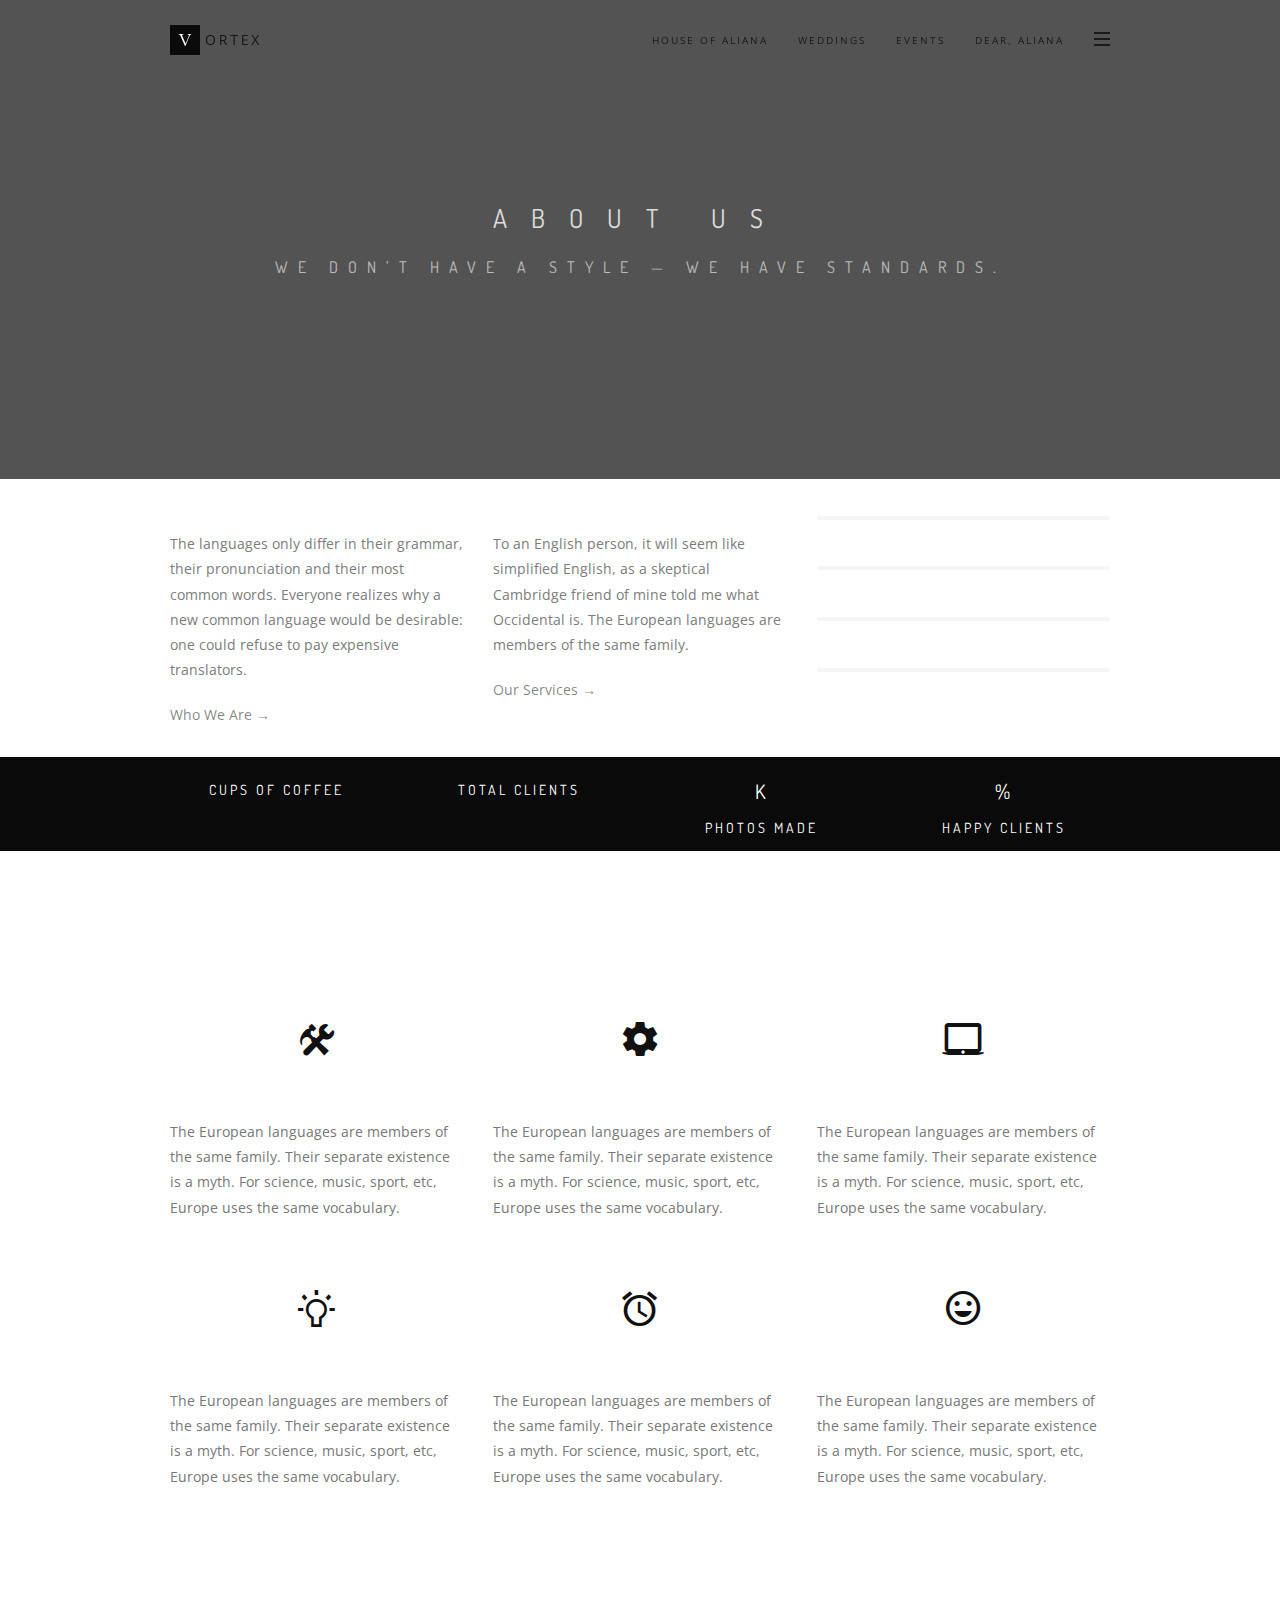
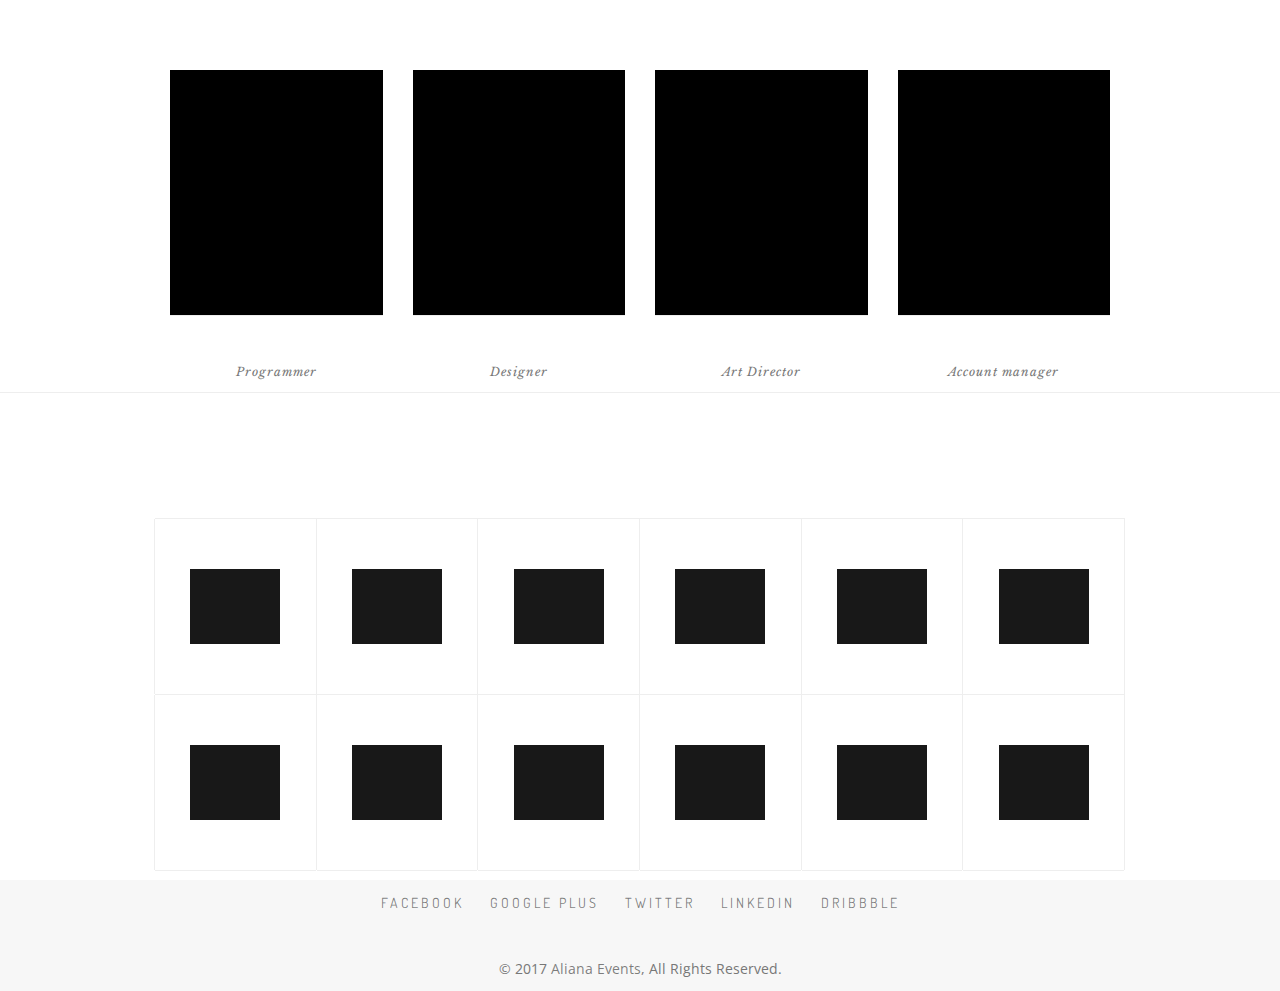
==== about.html @ 9f442b34 "initial commit" ====
<!DOCTYPE html>
<html lang="en">
<head>
	<meta charset="UTF-8">
	<meta name="viewport" content="width=device-width, initial-scale=1.0">
	<meta name="description" content="">
	<meta name="author" content="">

	<title>Aliana Events</title>

	<!-- Favicons -->
	<link rel="shortcut icon" href="assets/images/favicon.png">
	<link rel="apple-touch-icon" href="assets/images/apple-touch-icon.png">
	<link rel="apple-touch-icon" sizes="72x72" href="assets/images/apple-touch-icon-72x72.png">
	<link rel="apple-touch-icon" sizes="114x114" href="assets/images/apple-touch-icon-114x114.png">

	<!-- Bootstrap core CSS -->
	<link href="assets/bootstrap/css/bootstrap.min.css" rel="stylesheet">

	<!-- Plugins -->
	<link href="assets/css/font-awesome.min.css" rel="stylesheet">
	<link href="assets/css/ionicons.min.css" rel="stylesheet">
	<link href="assets/css/simpletextrotator.css" rel="stylesheet">
	<link href="assets/css/magnific-popup.css" rel="stylesheet">
	<link href="assets/css/owl.carousel.css" rel="stylesheet">
	<link href="assets/css/superslides.css" rel="stylesheet">
	<link href="assets/css/vertical.css" rel="stylesheet">
	<link href="assets/css/animate.css" rel="stylesheet">

	<!-- Template core CSS -->
	<link href="assets/css/style.css" rel="stylesheet">
</head>
<body>

	<!-- PRELOADER -->
	<div class="page-loader">
		<div class="loader">Loading...</div>
	</div>
	<!-- /PRELOADER -->

	<!-- OVERLAY MENU -->
	<div id="overlay-menu" class="overlay-menu">

		<a href="#" id="overlay-menu-hide" class="navigation-hide"><i class="ion-close-round"></i></a>

		<div class="overlay-menu-inner">
			<nav class="overlay-menu-nav">

				<ul id="nav">

					<li class="slidedown">
						<a href="#">House of Aliana</a>
						<ul>
							<li><a href="index.html">Light header</a></li>
							<li><a href="index-2.html">Dark header</a></li>
							<li><a href="index-3.html">Film overlay</a></li>
							<li><a href="index-4.html">Image Slider</a></li>
							<li><a href="index-5.html">Youtube Video</a></li>
							<li><a href="index-6.html">Text rotator</a></li>
							<li><a href="index-7.html">Agency</a></li>
						</ul>
					</li>

					<li class="slidedown">
						<a href="#">Weddings</a>
						<ul>
							<li><a href="portfolio-single-1.html">Single 1 - standartd</a></li>
							<li><a href="portfolio-single-2.html">Single 2 - gallery</a></li>
							<li><a href="portfolio-single-3.html">Single 3 - full height</a></li>
							<li><a href="portfolio-single-4.html">Single 4 - Slider</a></li>
							<li><a href="portfolio-single-5.html">Single 5 - Youtube header</a></li>
							<li><a href="portfolio-single-6.html">Single 6 with slider</a></li>
							<li><a href="portfolio-single-7.html">Single 7 with Youtube</a></li>
							<li><a href="portfolio-single-8.html">Single 8 with Vimeo</a></li>
						</ul>
					</li>

					<li class="slidedown">
						<a href="#">Events</a>
						<ul>
							<li><a href="blog-grid.html">3 column grid</a></li>
							<li><a href="blog-grid-2.html">2 column grid</a></li>
							<li><a href="blog-masonry.html">Blog Masonry</a></li>
							<li><a href="blog-single.html">Single post</a></li>
						</ul>
					</li>

					<li><a href="contact.html">Dear Aliana</a></li>

				</ul>

			</nav>

		</div>

		<div class="overlay-navigation-footer">

			<div class="container">

				<div class="row">

					<div class="col-sm-12 text-center">
						<p class="copyright font-alt m-b-0">© 2017 Aliana Events, All Rights Reserved.</p>
					</div>

				</div>

			</div>

		</div>

	</div>
	<!-- /OVERLAY MENU -->

	<!-- WRAPPER -->
	<div class="wrapper">

		<!-- NAVIGATION -->
		<nav class="navbar navbar-custom navbar-transparent navbar-light navbar-fixed-top">

			<div class="container">

				<div class="navbar-header">
					<!-- YOU LOGO HERE -->
					<a class="navbar-brand" href="index.html">
						<!-- IMAGE OR SIMPLE TEXT -->
						<img src="assets/images/logo-dark.png" width="95" alt="">
					</a>
				</div>

				<!-- ICONS NAVBAR -->
				<ul id="icons-navbar" class="nav navbar-nav navbar-right">
					<li>
						<a href="#" id="toggle-menu" class="show-overlay" title="Menu">
							<span class="icon-bar"></span>
							<span class="icon-bar"></span>
							<span class="icon-bar"></span>
						</a>
					</li>
				</ul>
				<!-- /ICONS NAVBAR -->

				<ul class="extra-navbar nav navbar-nav navbar-right">
					<li><a href="index.html" title="Home">House of Aliana</a></li>
					<li><a href="about.html" title="About">Weddings</a></li>
					<li><a href="about.html" title="About">Events</a></li>
					<li><a href="contact.html" title="Contact">Dear, Aliana</a></li>
				</ul>

			</div>

		</nav>
		<!-- /NAVIGATION -->

		<!-- HERO -->
		<section class="module module-parallax bg-light-30" data-background="assets/images/section-7.jpg">

			<!-- HERO TEXT -->
			<div class="container">

				<div class="row">
					<div class="col-sm-12 text-center">
						<h1 class="mh-line-size-3 font-alt m-b-20">About us</h1>
						<h5 class="mh-line-size-4 font-alt">We don’t have a style — we have standards.</h5>
					</div>
				</div>

			</div>
			<!-- /HERO TEXT -->

		</section>
		<!-- /HERO -->

		<!-- ABOUT -->
		<section class="module">

			<div class="container">

				<div class="row">

					<!-- ABOUT STUDIO  -->
					<div class="col-sm-4">

						<h4 class="font-alt m-t-0 m-b-20">About Studio</h4>
						<p>The languages only differ in their grammar, their pronunciation and their most common words. Everyone realizes why a new common language would be desirable: one could refuse to pay expensive translators.</p>

						<p><a href="#team" class="section-scroll">Who We Are →</a></p>

					</div>
					<!-- /ABOUT STUDIO  -->

					<!-- WHAT WE DO -->
					<div class="col-sm-4">

						<h4 class="font-alt m-t-0 m-b-20">What We Do</h4>
						<p>To an English person, it will seem like simplified English, as a skeptical Cambridge friend of mine told me what Occidental is. The European languages are members of the same family.</p>

						<p><a href="#services" class="section-scroll">Our Services →</a></p>

					</div>
					<!-- /WHAT WE DO -->

					<!-- SKILLS -->
					<div class="col-sm-4">

						<h6 class="progress-title font-alt">Development</h6>
						<div class="progress">
							<div class="progress-bar pb-dark" aria-valuenow="60" role="progressbar" aria-valuemin="0" aria-valuemax="100">
								<span class="font-alt"></span>
							</div>
						</div>

						<h6 class="progress-title font-alt">Branding</h6>
						<div class="progress">
							<div class="progress-bar pb-dark" aria-valuenow="80" role="progressbar" aria-valuemin="0" aria-valuemax="100">
								<span class="font-alt"></span>
							</div>
						</div>

						<h6 class="progress-title font-alt">Marketing</h6>
						<div class="progress">
							<div class="progress-bar pb-dark" aria-valuenow="50" role="progressbar" aria-valuemin="0" aria-valuemax="100">
								<span class="font-alt"></span>
							</div>
						</div>

						<h6 class="progress-title font-alt">Photography</h6>
						<div class="progress">
							<div class="progress-bar pb-dark" aria-valuenow="90" role="progressbar" aria-valuemin="0" aria-valuemax="100">
								<span class="font-alt"></span>
							</div>
						</div>

					</div>
					<!-- /SKILLS -->

				</div>

			</div>

		</section >
		<!-- /ABOUT -->

		<!-- COUNTERS -->
		<section class="module module-video bg-dark" data-background="assets/images/section-10.jpg">

			<div class="container">

				<div class="row">

					<!-- COUNTER -->
					<div class="col-sm-3 m-b-md-20">
						<div class="counter-item">
							<div class="counter-title font-alt">
								<h5 class="font-alt counter-number" data-number="680"><span></span></h5>
								Cups of coffee
							</div>
						</div>
					</div>
					<!-- /COUNTER -->

					<!-- COUNTER -->
					<div class="col-sm-3 m-b-md-20">
						<div class="counter-item">
							<div class="counter-title font-alt">
								<h5 class="font-alt counter-number" data-number="1234"><span></span></h5>
								Total clients
							</div>
						</div>
					</div>
					<!-- /COUNTER -->

					<!-- COUNTER -->
					<div class="col-sm-3 m-b-md-20">
						<div class="counter-item">
							<div class="counter-title font-alt">
								<h5 class="font-alt counter-number" data-number="68"><span></span>k</h5>
								Photos made
							</div>
						</div>
					</div>
					<!-- /COUNTER -->

					<!-- COUNTER -->
					<div class="col-sm-3 m-b-md-20">
						<div class="counter-item">
							<div class="counter-title font-alt">
								<h5 class="counter-number" data-number="98"><span></span>%</h5>
								Happy clients
							</div>
						</div>
					</div>
					<!-- /COUNTER -->

				</div>

			</div>

			<!-- YOUTUBE VIDEO-->
			<div class="video-player" data-property="{videoURL:'https://www.youtube.com/watch?v=0pXYp72dwl0', containment:'.module-video', quality:'large', startAt:0, autoPlay:true, loop:true, opacity:1, showControls:false, showYTLogo:false, vol:0, mute:true}"></div>
			<!-- /YOUTUBE VIDEO-->

		</section>
		<!-- /COUNTERS -->

		<!-- SERVICES -->
		<section id="services" class="module">

			<div class="container">

				<!-- MODULE TITLE -->
				<div class="row">
					<div class="col-sm-6 col-sm-offset-3">
						<h2 class="module-title font-alt">Services</h2>
					</div>
				</div>
				<!-- /MODULE TITLE -->

				<div class="row multi-columns-row">

					<!-- CONTENT BOX -->
					<div class="col-sm-6 col-md-4 col-lg-4">
						<div class="content-box">
							<div class="content-box-icon">
								<i class="ion-settings"></i>
							</div>
							<h5 class="content-box-title font-alt">Designs & interfaces</h5>
							<div class="content-box-text">
								The European languages are members of the same family. Their separate existence is a myth. For science, music, sport, etc, Europe uses the same vocabulary.
							</div>
						</div>
					</div>
					<!-- /CONTENT BOX -->

					<!-- CONTENT BOX -->
					<div class="col-sm-6 col-md-4 col-lg-4">
						<div class="content-box">
							<div class="content-box-icon">
								<i class="ion-android-settings"></i>
							</div>
							<h5 class="content-box-title font-alt">Highly customizable</h5>
							<div class="content-box-text">
								The European languages are members of the same family. Their separate existence is a myth. For science, music, sport, etc, Europe uses the same vocabulary.
							</div>
						</div>
					</div>
					<!-- /CONTENT BOX -->

					<!-- CONTENT BOX -->
					<div class="col-sm-6 col-md-4 col-lg-4">
						<div class="content-box">
							<div class="content-box-icon">
								<i class="ion-android-laptop"></i>
							</div>
							<h5 class="content-box-title font-alt">Responsive design</h5>
							<div class="content-box-text">
								The European languages are members of the same family. Their separate existence is a myth. For science, music, sport, etc, Europe uses the same vocabulary.
							</div>
						</div>
					</div>
					<!-- /CONTENT BOX -->

					<!-- CONTENT BOX -->
					<div class="col-sm-6 col-md-4 col-lg-4">
						<div class="content-box">
							<div class="content-box-icon">
								<i class="ion-android-bulb"></i>
							</div>
							<h5 class="content-box-title font-alt">Features & plugins</h5>
							<div class="content-box-text">
								The European languages are members of the same family. Their separate existence is a myth. For science, music, sport, etc, Europe uses the same vocabulary.
							</div>
						</div>
					</div>
					<!-- /CONTENT BOX -->

					<!-- CONTENT BOX -->
					<div class="col-sm-6 col-md-4 col-lg-4">
						<div class="content-box">
							<div class="content-box-icon">
								<i class="ion-android-alarm-clock"></i>
							</div>
							<h5 class="content-box-title font-alt">Optimised for speed</h5>
							<div class="content-box-text">
								The European languages are members of the same family. Their separate existence is a myth. For science, music, sport, etc, Europe uses the same vocabulary.
							</div>
						</div>
					</div>
					<!-- /CONTENT BOX -->

					<!-- CONTENT BOX -->
					<div class="col-sm-6 col-md-4 col-lg-4">
						<div class="content-box">
							<div class="content-box-icon">
								<i class="ion-android-happy"></i>
							</div>
							<h5 class="content-box-title font-alt">Dedicated support</h5>
							<div class="content-box-text">
								The European languages are members of the same family. Their separate existence is a myth. For science, music, sport, etc, Europe uses the same vocabulary.
							</div>
						</div>
					</div>
					<!-- /CONTENT BOX -->

				</div>

			</div>

		</section>
		<!-- /SERVICES -->

		<!-- TESTIMONIALS -->
		<section class="module module-parallax bg-light-30" data-background="assets/images/section-3.jpg">

			<div class="container">

				<div class="row">

					<div class="col-sm-6 col-sm-offset-3">

						<!-- TESTIMONIALS CAROUSEL -->
						<div class="owl-carousel slider-testimonials text-center">

							<!-- SLIDE 1 -->
							<div class="item">
								<h5 class="module-icon m-b-20">
									<i class="ion-ios-chatboxes-outline"></i>
								</h5>
								<div class="font-serif m-b-20">
									The European languages are members of the same family. Their separate existence is a myth. For science, music, sport, etc, Europe uses the same vocabulary.
								</div>
								<div class="quote-author font-alt">Jack Woods / Somecompany inc.</div>
							</div>
							<!-- /SLIDE 1 -->

							<!-- SLIDE 2 -->
							<div class="item">
								<h5 class="module-icon m-b-20">
									<i class="ion-ios-chatboxes-outline"></i>
								</h5>
								<div class="font-serif m-b-20">
									The European languages are members of the same family. Their separate existence is a myth. For science, music, sport, etc, Europe uses the same vocabulary.
								</div>
								<div class="quote-author font-alt">Jack Woods, Somecompany inc.</div>
							</div>
							<!-- /SLIDE 2 -->

							<!-- SLIDE 3 -->
							<div class="item">
								<h5 class="module-icon m-b-20">
									<i class="ion-ios-chatboxes-outline"></i>
								</h5>
								<div class="font-serif m-b-20">
									The European languages are members of the same family. Their separate existence is a myth. For science, music, sport, etc, Europe uses the same vocabulary.
								</div>
								<div class="quote-author font-alt">Jack Woods, Somecompany inc.</div>
							</div>
							<!-- /SLIDE 3 -->

						</div>
						<!-- /TESTIMONIALS CAROUSEL -->

					</div>

				</div>

			</div>

		</section>
		<!-- /TESTIMONIALS -->

		<!-- TEAM -->
		<section id="team" class="module">

			<div class="container">

				<!-- MODULE TITLE -->
				<div class="row">
					<div class="col-sm-6 col-sm-offset-3">
						<h2 class="module-title font-alt">Our Team</h2>
					</div>
				</div>
				<!-- /MODULE TITLE -->

				<div class="row">

					<!-- TEAM MEMBER -->
					<div class="col-sm-6 col-md-3 m-b-md-20">
						<div class="team-item">
							<div class="team-image">
								<img src="assets/images/team/team-1.jpg" alt="">
								<div class="team-detail text-center">
									<ul class="social-icon-links socicon-circle">
										<li><a href="#"><i class="ion-social-twitter"></i></a></li>
										<li><a href="#"><i class="ion-social-dribbble"></i></a></li>
										<li><a href="#"><i class="ion-social-octocat"></i></a></li>
									</ul>
								</div>
							</div>
							<div class="team-descr">
								<h5 class="team-name font-alt">Martin Friman</h5>
								<div class="team-role font-serif">Programmer</div>
							</div>
						</div>
					</div>
					<!-- /TEAM MEMBER -->

					<!-- TEAM MEMBER -->
					<div class="col-sm-6 col-md-3 m-b-md-20">
						<div class="team-item">
							<div class="team-image">
								<img src="assets/images/team/team-2.jpg" alt="">
								<div class="team-detail text-center">
									<ul class="social-icon-links socicon-circle">
										<li><a href="#"><i class="ion-social-twitter"></i></a></li>
										<li><a href="#"><i class="ion-social-dribbble"></i></a></li>
										<li><a href="#"><i class="ion-social-octocat"></i></a></li>
									</ul>
								</div>
							</div>
							<div class="team-descr">
								<h5 class="team-name font-alt">Andy River</h5>
								<div class="team-role font-serif">Designer</div>
							</div>
						</div>
					</div>
					<!-- /TEAM MEMBER -->

					<!-- TEAM MEMBER -->
					<div class="col-sm-6 col-md-3 m-b-md-20">
						<div class="team-item">
							<div class="team-image">
								<img src="assets/images/team/team-3.jpg" alt="">
								<div class="team-detail text-center">
									<ul class="social-icon-links socicon-circle">
										<li><a href="#"><i class="ion-social-twitter"></i></a></li>
										<li><a href="#"><i class="ion-social-dribbble"></i></a></li>
										<li><a href="#"><i class="ion-social-octocat"></i></a></li>
									</ul>
								</div>
							</div>
							<div class="team-descr">
								<h5 class="team-name font-alt">John Smith</h5>
								<div class="team-role font-serif">Art Director</div>
							</div>
						</div>
					</div>
					<!-- /TEAM MEMBER -->

					<!-- TEAM MEMBER -->
					<div class="col-sm-6 col-md-3 m-b-md-20">
						<div class="team-item">
							<div class="team-image">
								<img src="assets/images/team/team-4.jpg" alt="">
								<div class="team-detail text-center">
									<ul class="social-icon-links socicon-circle">
										<li><a href="#"><i class="ion-social-twitter"></i></a></li>
										<li><a href="#"><i class="ion-social-dribbble"></i></a></li>
										<li><a href="#"><i class="ion-social-octocat"></i></a></li>
									</ul>
								</div>
							</div>
							<div class="team-descr">
								<h5 class="team-name font-alt">Adele Snow</h5>
								<div class="team-role font-serif">Account manager</div>
							</div>
						</div>
					</div>
					<!-- /TEAM MEMBER -->

				</div>

			</div>

		</section>
		<!-- /TEAM -->

		<hr class="divider"><!-- DIVIDER -->

		<!-- CLIENTS -->
		<section class="module">

			<div class="container">

				<!-- MODULE TITLE -->
				<div class="row">
					<div class="col-sm-6 col-sm-offset-3">
						<h2 class="module-title font-alt">Recent Clients</h2>
					</div>
				</div>
				<!-- /MODULE TITLE -->

				<div class="row">

					<!-- CLIENT LOGO -->
					<div class="col-sm-2 col-xs-6 client-item">
						<a href="#">
							<img src="assets/images/logos/logo-1.png" alt="">
						</a>
					</div>
					<!-- /CLIENT LOGO -->

					<!-- CLIENT LOGO -->
					<div class="col-sm-2 col-xs-6 client-item">
						<a href="#">
							<img src="assets/images/logos/logo-2.png" alt="">
						</a>
					</div>
					<!-- /CLIENT LOGO -->

					<!-- CLIENT LOGO -->
					<div class="col-sm-2 col-xs-6 client-item">
						<a href="#">
							<img src="assets/images/logos/logo-3.png" alt="">
						</a>
					</div>
					<!-- /CLIENT LOGO -->

					<!-- CLIENT LOGO -->
					<div class="col-sm-2 col-xs-6 client-item">
						<a href="#">
							<img src="assets/images/logos/logo-4.png" alt="">
						</a>
					</div>
					<!-- /CLIENT LOGO -->

					<!-- CLIENT LOGO -->
					<div class="col-sm-2 col-xs-6 client-item">
						<a href="#">
							<img src="assets/images/logos/logo-5.png" alt="">
						</a>
					</div>
					<!-- /CLIENT LOGO -->

					<!-- CLIENT LOGO -->
					<div class="col-sm-2 col-xs-6 client-item">
						<a href="#">
							<img src="assets/images/logos/logo-6.png" alt="">
						</a>
					</div>
					<!-- /CLIENT LOGO -->

					<!-- CLIENT LOGO -->
					<div class="col-sm-2 col-xs-6 client-item">
						<a href="#">
							<img src="assets/images/logos/logo-7.png" alt="">
						</a>
					</div>
					<!-- /CLIENT LOGO -->

					<!-- CLIENT LOGO -->
					<div class="col-sm-2 col-xs-6 client-item">
						<a href="#">
							<img src="assets/images/logos/logo-8.png" alt="">
						</a>
					</div>
					<!-- /CLIENT LOGO -->

					<!-- CLIENT LOGO -->
					<div class="col-sm-2 col-xs-6 client-item">
						<a href="#">
							<img src="assets/images/logos/logo-9.png" alt="">
						</a>
					</div>
					<!-- /CLIENT LOGO -->

					<!-- CLIENT LOGO -->
					<div class="col-sm-2 col-xs-6 client-item">
						<a href="#">
							<img src="assets/images/logos/logo-10.png" alt="">
						</a>
					</div>
					<!-- /CLIENT LOGO -->

					<!-- CLIENT LOGO -->
					<div class="col-sm-2 col-xs-6 client-item">
						<a href="#">
							<img src="assets/images/logos/logo-11.png" alt="">
						</a>
					</div>
					<!-- /CLIENT LOGO -->

					<!-- CLIENT LOGO -->
					<div class="col-sm-2 col-xs-6 client-item">
						<a href="#">
							<img src="assets/images/logos/logo-12.png" alt="">
						</a>
					</div>
					<!-- /CLIENT LOGO -->

				</div>

			</div>

		</section>
		<!-- /CLIENTS -->

		<!-- FOOTER -->
		<footer class="module bg-light">

			<div class="container">

				<div class="row">

					<div class="col-sm-12">

						<ul class="social-text-links font-alt text-center m-b-20">
							<li><a href="#">Facebook</a></li>
							<li><a href="#">Google plus</a></li>
							<li><a href="#">Twitter</a></li>
							<li><a href="#">Linkedin</a></li>
							<li><a href="#">Dribbble</a></li>
						</ul>

					</div>

				</div>

				<div class="row">

					<div class="col-sm-12">

						<p class="copyright text-center m-b-0">© 2017 <a href="#">Aliana Events</a>, All Rights Reserved.</p>

					</div>

				</div>

			</div>

		</footer>
		<!-- /FOOTER -->

	</div>
	<!-- /WRAPPER -->

	<!-- SCROLLTOP -->
	<div class="scroll-up">
		<a href="#totop"><i class="fa fa-angle-double-up"></i></a>
	</div>

	<!-- Javascript files -->
	<script src="assets/js/jquery-2.2.4.min.js"></script>
	<script src="assets/bootstrap/js/bootstrap.min.js"></script>
	<script src="assets/js/jquery.superslides.min.js"></script>
	<script src="assets/js/jquery.mb.YTPlayer.min.js"></script>
	<script src="assets/js/jquery.magnific-popup.min.js"></script>
	<script src="assets/js/owl.carousel.min.js"></script>
	<script src="assets/js/jquery.simple-text-rotator.min.js"></script>
	<script src="assets/js/imagesloaded.pkgd.js"></script>
	<script src="assets/js/isotope.pkgd.min.js"></script>
	<script src="assets/js/packery-mode.pkgd.min.js"></script>
	<script src="assets/js/appear.js"></script>
	<script src="assets/js/jquery.easing.1.3.js"></script>
	<script src="assets/js/wow.min.js"></script>
	<script src="assets/js/jqBootstrapValidation.js"></script>
	<script src="assets/js/jquery.fitvids.js"></script>
	<script src="assets/js/jquery.parallax-1.1.3.js"></script>
	<script src="assets/js/smoothscroll.js"></script>
	<script src="http://maps.google.com/maps/api/js?sensor=true"></script>
	<script src="assets/js/gmaps.js"></script>
	<script src="assets/js/contact.js"></script>
	<script src="assets/js/custom.js"></script>

</body>
</html>
---- assets/css/simpletextrotator.css ----
.rotating {
  display: inline-block;
  -webkit-transform-style: preserve-3d;
  -moz-transform-style: preserve-3d;
  -ms-transform-style: preserve-3d;
  -o-transform-style: preserve-3d;
  transform-style: preserve-3d;
  -webkit-transform: rotateX(0) rotateY(0) rotateZ(0);
  -moz-transform: rotateX(0) rotateY(0) rotateZ(0);
  -ms-transform: rotateX(0) rotateY(0) rotateZ(0);
  -o-transform: rotateX(0) rotateY(0) rotateZ(0);
  transform: rotateX(0) rotateY(0) rotateZ(0);
  -webkit-transition: 0.5s;
  -moz-transition: 0.5s;
  -ms-transition: 0.5s;
  -o-transition: 0.5s;
  transition: 0.5s;
  -webkit-transform-origin-x: 50%;
}

.rotating.flip {
  position: relative;
}

.rotating .front, .rotating .back {
  left: 0;
  top: 0;
  -webkit-backface-visibility: hidden;
  -moz-backface-visibility: hidden;
  -ms-backface-visibility: hidden;
  -o-backface-visibility: hidden;
  backface-visibility: hidden;
}

.rotating .front {
  position: absolute;
  display: inline-block;
  -webkit-transform: translate3d(0,0,1px);
  -moz-transform: translate3d(0,0,1px);
  -ms-transform: translate3d(0,0,1px);
  -o-transform: translate3d(0,0,1px);
  transform: translate3d(0,0,1px);
}

.rotating.flip .front {
  z-index: 1;
}

.rotating .back {
  display: block;
  opacity: 0;
}

.rotating.spin {
  -webkit-transform: rotate(360deg) scale(0);
  -moz-transform: rotate(360deg) scale(0);
  -ms-transform: rotate(360deg) scale(0);
  -o-transform: rotate(360deg) scale(0);
  transform: rotate(360deg) scale(0);
}



.rotating.flip .back {
  z-index: 2;
  display: block;
  opacity: 1;
  
  -webkit-transform: rotateY(180deg) translate3d(0,0,0);
  -moz-transform: rotateY(180deg) translate3d(0,0,0);
  -ms-transform: rotateY(180deg) translate3d(0,0,0);
  -o-transform: rotateY(180deg) translate3d(0,0,0);
  transform: rotateY(180deg) translate3d(0,0,0);
}

.rotating.flip.up .back {
  -webkit-transform: rotateX(180deg) translate3d(0,0,0);
  -moz-transform: rotateX(180deg) translate3d(0,0,0);
  -ms-transform: rotateX(180deg) translate3d(0,0,0);
  -o-transform: rotateX(180deg) translate3d(0,0,0);
  transform: rotateX(180deg) translate3d(0,0,0);
}

.rotating.flip.cube .front {
  -webkit-transform: translate3d(0,0,100px) scale(0.9,0.9);
  -moz-transform: translate3d(0,0,100px) scale(0.85,0.85);
  -ms-transform: translate3d(0,0,100px) scale(0.85,0.85);
  -o-transform: translate3d(0,0,100px) scale(0.85,0.85);
  transform: translate3d(0,0,100px) scale(0.85,0.85);
}

.rotating.flip.cube .back {
  -webkit-transform: rotateY(180deg) translate3d(0,0,100px) scale(0.9,0.9);
  -moz-transform: rotateY(180deg) translate3d(0,0,100px) scale(0.85,0.85);
  -ms-transform: rotateY(180deg) translate3d(0,0,100px) scale(0.85,0.85);
  -o-transform: rotateY(180deg) translate3d(0,0,100px) scale(0.85,0.85);
  transform: rotateY(180deg) translate3d(0,0,100px) scale(0.85,0.85);
}

.rotating.flip.cube.up .back {
  -webkit-transform: rotateX(180deg) translate3d(0,0,100px) scale(0.9,0.9);
  -moz-transform: rotateX(180deg) translate3d(0,0,100px) scale(0.85,0.85);
  -ms-transform: rotateX(180deg) translate3d(0,0,100px) scale(0.85,0.85);
  -o-transform: rotateX(180deg) translate3d(0,0,100px) scale(0.85,0.85);
  transform: rotateX(180deg) translate3d(0,0,100px) scale(0.85,0.85);
}
---- assets/css/superslides.css ----
#slides {
	position: relative;
}

#slides .slides-container {
	display: none;
}

#slides .scrollable {
	*zoom: 1;
	position: relative;
	top: 0;
	left: 0;
	overflow-y: auto;
	-webkit-overflow-scrolling: touch;
	height: 100%;
}

#slides .scrollable:after {
	content: "";
	display: table;
	clear: both;
}

.slides-navigation {
	margin: -35px auto 0;
	position: absolute;
	z-index: 3;
	top: 50%;
	width: 100%;
}

.slides-navigation a {
	position: absolute;
	background: #fff;
	display: block;
	height: 40px;
	width: 40px;
	top: 50%;
	margin: -20px 10px 0;
	padding: 0;
	opacity: 0;
	text-align: center;
	line-height: 40px;
	font-size: 17px;
	color: #111;
	-webkit-border-radius: 2px;
	   -moz-border-radius: 2px;
	        border-radius: 2px;
	-webkit-transition: all 0.3s cubic-bezier(0.300, 0.100, 0.580, 1.000);
	   -moz-transition: all 0.3s cubic-bezier(0.300, 0.100, 0.580, 1.000);
	     -o-transition: all 0.3s cubic-bezier(0.300, 0.100, 0.580, 1.000);
	        transition: all 0.3s cubic-bezier(0.300, 0.100, 0.580, 1.000);
}

.slides-navigation a:focus {
	color: #111;
}

.slides-navigation a.prev {
	left: -20px;
}

.slides-navigation a.next {
	right: -20px;
}

#slides:hover a.prev {
	opacity: 0.5;
	left: 0px;
}

#slides:hover a.next {
	opacity: 0.5;
	right: 0px;
}

#slides:hover a.prev:hover,
#slides:hover a.next:hover {
	opacity: 0.8;
	color: #111;
}

.slides-pagination {
	position: absolute;
	z-index: 3;
	bottom: 10px;
	text-align: center;
	width: 100%;
}

.slides-pagination a {
	position: relative;
	background: rgba(255, 255, 255, 0.7);
	display: inline-block;
	overflow: hidden;
	height: 6px;
	width: 6px;
	margin: 6px 4px;
	text-indent: -200%;
	z-index: 1000;
	-webkit-border-radius: 6px;
	   -moz-border-radius: 6px;
	        border-radius: 6px;
	-webkit-box-shadow: 0 0 1px rgba(17, 17, 17, 0.4);
	   -moz-box-shadow: 0 0 1px rgba(17, 17, 17, 0.4);
	     -o-box-shadow: 0 0 1px rgba(17, 17, 17, 0.4);
	        box-shadow: 0 0 1px rgba(17, 17, 17, 0.4);
	-webkit-transition: all 0.3s cubic-bezier(0.000, 0.000, 0.580, 1.000);
	   -moz-transition: all 0.3s cubic-bezier(0.000, 0.000, 0.580, 1.000);
	     -o-transition: all 0.3s cubic-bezier(0.000, 0.000, 0.580, 1.000);
	        transition: all 0.3s cubic-bezier(0.000, 0.000, 0.580, 1.000);
}

.slides-pagination a.current {
	-webkit-transform: scale(1.3);
	   -moz-transform: scale(1.3);
	     -o-transform: scale(1.3);
	        transform: scale(1.3);
}
---- assets/css/vertical.css ----
/*
 * Author - Sergei Troitskyi
 * https://wrapbootstrap.com/user/web-master72
*/
.m-b-0{margin-bottom:0 !important}
.m-b-10{margin-bottom:10px !important}
.m-b-20{margin-bottom:20px !important}
.m-b-30{margin-bottom:30px !important}
.m-b-40{margin-bottom:40px !important}
.m-b-50{margin-bottom:50px !important}
.m-b-60{margin-bottom:60px !important}
.m-b-70{margin-bottom:70px !important}
.m-b-80{margin-bottom:80px !important}
.m-b-90{margin-bottom:90px !important}

.m-t-0{margin-top:0 !important}
.m-t-10{margin-top:10px !important}
.m-t-20{margin-top:20px !important}
.m-t-30{margin-top:30px !important}
.m-t-40{margin-top:40px !important}
.m-t-50{margin-top:50px !important}
.m-t-60{margin-top:60px !important}
.m-t-70{margin-top:70px !important}
.m-t-80{margin-top:80px !important}
.m-t-90{margin-top:90px !important}
.m-t-100{margin-top:100px !important}
.m-t-110{margin-top:110px !important}
.m-t-120{margin-top:120px !important}
.m-t-130{margin-top:130px !important}
.m-t-140{margin-top:140px !important}

.p-t-0{padding-top:0 !important}.p-t-10{padding-top:10px !important}.p-t-20{padding-top:20px !important}.p-t-30{padding-top:30px !important}.p-t-40{padding-top:40px !important}.p-t-50{padding-top:50px !important}.p-t-60{padding-top:60px !important}.p-t-70{padding-top:70px !important}.p-t-80{padding-top:80px !important}.p-t-90{padding-top:90px !important}.p-b-0{padding-bottom:0 !important}.p-b-10{padding-bottom:10px !important}.p-b-20{padding-bottom:20px !important}.p-b-30{padding-bottom:30px !important}.p-b-40{padding-bottom:40px !important}.p-b-50{padding-bottom:50px !important}.p-b-60{padding-bottom:60px !important}.p-b-70{padding-bottom:70px !important}.p-b-80{padding-bottom:80px !important}.p-b-90{padding-bottom:90px !important}@media only screen and (max-width:991px){.m-b-md-0{margin-bottom:0 !important}.m-b-md-10{margin-bottom:10px !important}.m-b-md-20{margin-bottom:20px !important}.m-b-md-30{margin-bottom:30px !important}.m-b-md-40{margin-bottom:40px !important}.m-b-md-50{margin-bottom:50px !important}.m-b-md-60{margin-bottom:60px !important}.m-b-md-70{margin-bottom:70px !important}.m-b-md-80{margin-bottom:80px !important}.m-b-md-90{margin-bottom:90px !important}.m-t-md-0{margin-top:0 !important}.m-t-md-10{margin-top:10px !important}.m-t-md-20{margin-top:20px !important}.m-t-md-30{margin-top:30px !important}.m-t-md-40{margin-top:40px !important}.m-t-md-50{margin-top:50px !important}.m-t-md-60{margin-top:60px !important}.m-t-md-70{margin-top:70px !important}.m-t-md-80{margin-top:80px !important}.m-t-md-90{margin-top:90px !important}.p-t-md-0{padding-top:0 !important}.p-t-md-10{padding-top:10px !important}.p-t-md-20{padding-top:20px !important}.p-t-md-30{padding-top:30px !important}.p-t-md-40{padding-top:40px !important}.p-t-md-50{padding-top:50px !important}.p-t-md-60{padding-top:60px !important}.p-t-md-70{padding-top:70px !important}.p-t-md-80{padding-top:80px !important}.p-t-md-90{padding-top:90px !important}.p-b-md-0{padding-bottom:0 !important}.p-b-md-10{padding-bottom:10px !important}.p-b-md-20{padding-bottom:20px !important}.p-b-md-30{padding-bottom:30px !important}.p-b-md-40{padding-bottom:40px !important}.p-b-md-50{padding-bottom:50px !important}.p-b-md-60{padding-bottom:60px !important}.p-b-md-70{padding-bottom:70px !important}.p-b-md-80{padding-bottom:80px !important}.p-b-md-90{padding-bottom:90px !important}}@media (max-width: 767px){.m-b-sm-0{margin-bottom:0 !important}.m-b-sm-10{margin-bottom:10px !important}.m-b-sm-20{margin-bottom:20px !important}.m-b-sm-30{margin-bottom:30px !important}.m-b-sm-40{margin-bottom:40px !important}.m-b-sm-50{margin-bottom:50px !important}.m-b-sm-60{margin-bottom:60px !important}.m-b-sm-70{margin-bottom:70px !important}.m-b-sm-80{margin-bottom:80px !important}.m-b-sm-90{margin-bottom:90px !important}.m-t-sm-0{margin-top:0 !important}.m-t-sm-10{margin-top:10px !important}.m-t-sm-20{margin-top:20px !important}.m-t-sm-30{margin-top:30px !important}.m-t-sm-40{margin-top:40px !important}.m-t-sm-50{margin-top:50px !important}.m-t-sm-60{margin-top:60px !important}.m-t-sm-70{margin-top:70px !important}.m-t-sm-80{margin-top:80px !important}.m-t-sm-90{margin-top:90px !important}.p-t-sm-0{padding-top:0 !important}.p-t-sm-10{padding-top:10px !important}.p-t-sm-20{padding-top:20px !important}.p-t-sm-30{padding-top:30px !important}.p-t-sm-40{padding-top:40px !important}.p-t-sm-50{padding-top:50px !important}.p-t-sm-60{padding-top:60px !important}.p-t-sm-70{padding-top:70px !important}.p-t-sm-80{padding-top:80px !important}.p-t-sm-90{padding-top:90px !important}.p-b-sm-0{padding-bottom:0 !important}.p-b-sm-10{padding-bottom:10px !important}.p-b-sm-20{padding-bottom:20px !important}.p-b-sm-30{padding-bottom:30px !important}.p-b-sm-40{padding-bottom:40px !important}.p-b-sm-50{padding-bottom:50px !important}.p-b-sm-60{padding-bottom:60px !important}.p-b-sm-70{padding-bottom:70px !important}.p-b-sm-80{padding-bottom:80px !important}.p-b-sm-90{padding-bottom:90px !important}}
---- assets/css/style.css ----
/* ------------------------------------------------------------------
Project: Vortex
Version: 1.0.4
------------------------------------------------------------------ */

@import url("http://fonts.googleapis.com/css?family=Dosis");
@import url("http://fonts.googleapis.com/css?family=Libre+Baskerville:400italic");
@import url("http://fonts.googleapis.com/css?family=Open+Sans:400,400italic,700");

/* ------------------------------------------------------------------
General Styles
------------------------------------------------------------------ */

body {
	background: #fff;
	font: 400 14px/1.8 "Open Sans", sans-serif;
	color: #777;
	overflow-x: hidden;
	-ms-overflow-style: scrollbar;
}

img {
	max-width: 100%;
	height: auto;
}

iframe {
	border: 0;
}

/* ------------------------------------------------------------------
Selection
------------------------------------------------------------------ */

::-moz-selection {
	background: #000;
	color: #fff;
}

::-webkit-selection {
	background: #000;
	color: #fff;
}

::selection {
	background: #000;
	color: #fff;
}

/* ------------------------------------------------------------------
Transition elsements
------------------------------------------------------------------- */

a,
.btn,
.navbar a {
	-webkit-transition: all 0.3s cubic-bezier(0.300, 0.100, 0.580, 1.000);
	   -moz-transition: all 0.3s cubic-bezier(0.300, 0.100, 0.580, 1.000);
	     -o-transition: all 0.3s cubic-bezier(0.300, 0.100, 0.580, 1.000);
	        transition: all 0.3s cubic-bezier(0.300, 0.100, 0.580, 1.000);
}

.overlay-menu {
	-webkit-transition: all 0.4s ease-in-out 0s;
	   -moz-transition: all 0.4s ease-in-out 0s;
	    -ms-transition: all 0.4s ease-in-out 0s;
	     -o-transition: all 0.4s ease-in-out 0s;
	        transition: all 0.4s ease-in-out 0s;
}

/* ------------------------------------------------------------------
Reset box-shadow
------------------------------------------------------------------- */

.btn,
.well,
.panel,
.progress,
.form-control, .form-control:hover, .form-control:focus {
	-webkit-box-shadow: none;
	   -moz-box-shadow: none;
	    -ms-box-shadow: none;
	     -o-box-shadow: none;
	        box-shadow: none;
}

/* ------------------------------------------------------------------
Reset border-radius
------------------------------------------------------------------- */

.well, .label, .alert,
.modal-content {
	-webkit-border-radius: 2px;
	   -moz-border-radius: 2px;
	    -ms-border-radius: 2px;
	     -o-border-radius: 2px;
	        border-radius: 2px;
}

/* ------------------------------------------------------------------
Typography
------------------------------------------------------------------- */

a {
	color: rgba(17, 17, 17, 0.55);
}

a:hover, a:focus {
	text-decoration: none;
	color: #111;
	outline: 0;
}

.bg-dark a {
	color: #aaa;
}

.bg-dark a:hover,
.bg-dark a:focus {
	color: #fff;
}

.text-light {
	color: rgba(255, 255, 255, 0.7);
}

.text-light h1, .text-light h2, .text-light h3, .text-light h4, .text-light h5, .text-light h6,
.text-light .h1, .text-light .h2, .text-light .h3, .text-light .h4, .text-light .h5, .text-light .h6 {
	color: #fff;
}

h1, h2, h3, h4, h5, h6, .h1, .h2, .h3, .h4, .h5, .h6 {
	line-height: 1.4;
	font-weight: 400;
	color: white;
}

h1, .h1 {
	font-size: 28px;
}

h2, .h2 {
	font-size: 24px;
}

h3, .h3 {
	font-size: 18px;
}

h4, .h4 {
	font-size: 16px;
}

h5, .h5 {
	font-size: 14px;
}

h6, .h6 {
	font-size: 12px;
}

p, ol, ul, blockquote {
	margin: 0 0 20px;
}

blockquote {
	border-color: #f7f7f7;
}

blockquote.serif-quote {
	border: 0;
	padding-left: 0;
	padding-right: 0;
}

.font-alt {
	font-family: "Dosis", sans-serif;
	text-transform: uppercase;
	letter-spacing: 3px;
}

.font-serif {
	font-family: "Libre Baskerville", "Times New Roman", sans-serif;
	letter-spacing: 1px;
	font-style: italic;
}

.rotate {
	text-shadow: none !important;
}

/* ------------------------------------------------------------------
Forms
------------------------------------------------------------------- */

.form-control {
	border: 2px solid #eee;
	height: 33px;
	font-family: "Dosis", sans-serif;
	text-transform: uppercase;
	letter-spacing: 2px;
	font-size: 11px;
	-webkit-border-radius: 2px;
	   -moz-border-radius: 2px;
	    -ms-border-radius: 2px;
	     -o-border-radius: 2px;
	        border-radius: 2px;
	-webkit-transition: all 0.3s cubic-bezier(0.300, 0.100, 0.580, 1.000);
	   -moz-transition: all 0.3s cubic-bezier(0.300, 0.100, 0.580, 1.000);
	     -o-transition: all 0.3s cubic-bezier(0.300, 0.100, 0.580, 1.000);
	        transition: all 0.3s cubic-bezier(0.300, 0.100, 0.580, 1.000);
}

.form-control:focus {
	border-color: #111;
}

/* Form sizes */

.input-lg,
.form-horizontal .form-group-lg .form-control {
	height: 43px;
	font-size: 13px;
}

.input-sm, .form-horizontal .form-group-sm .form-control {
	height: 29px;
	font-size: 10px;
}

/* ------------------------------------------------------------------
Buttons
------------------------------------------------------------------- */

.btn {
	text-transform: uppercase;
	letter-spacing: 2px;
	font-size: 11px;
	padding: 8px 37px;
	-webkit-border-radius: 0;
	   -moz-border-radius: 0;
	     -o-border-radius: 0;
	        border-radius: 0;
}

.btn.focus, .btn:focus,
.btn.active.focus, .btn.active:focus,
.btn:active.focus, .btn:active:focus {
	background: none;
	outline: 0;
}

/* Button types */

.btn.btn-round {
	-webkit-border-radius: 2px;
	   -moz-border-radius: 2px;
	     -o-border-radius: 2px;
	        border-radius: 2px;
}

.btn.btn-circle {
	-webkit-border-radius: 30px;
	   -moz-border-radius: 30px;
	     -o-border-radius: 30px;
	        border-radius: 30px;
}

/* Button colors */

.btn.btn-w {
	background: rgba(255, 255, 255, 0.8);
	color: #111;
}

.btn.btn-w:hover, .btn.btn-w:focus {
	background: white;
	color: #111;
}

.btn.btn-border-w {
	background: transparent;
	border: 1px solid rgba(255, 255, 255, 0.75);
	color: #fff;
}

.btn.btn-border-w:hover, .btn.btn-border-w:focus {
	background: #fff;
	border-color: transparent;
	color: #111;
}

.btn.btn-g {
	background: #eee;
	color: #111;
}

.btn.btn-g:hover, .btn.btn-g:focus {
	background: rgba(238, 238, 238, 0.7);
	color: #111;
}

.btn.btn-d {
	background: rgba(17, 17, 17, 0.8);
	color: #fff;
}

.btn.btn-d:hover, .btn.btn-d:focus {
	background: #111111;
}

.btn.btn-border-d {
	background: transparent;
	border: 2px solid #111;
	color: #111;
}

.btn.btn-border-d:hover {
	background: #111;
	color: #fff;
}

.btn.btn-b {
	background: #111111;
	color: #fff;
}

.btn.btn-b:hover, .btn.btn-b:focus {
	background: rgba(17, 17, 17, 0.8);
}

/* Button sizes */

.btn.btn-lg {
	font-size: 13px;
	padding: 12px 45px;
}

.btn.btn-sm {
	letter-spacing: 1px;
	font-size: 10px;
	padding: 6px 25px;
}

.btn.btn-xs {
	letter-spacing: 0;
	font-size: 10px;
	padding: 4px 19px;
}

/* ------------------------------------------------------------------
Progress bars
------------------------------------------------------------------- */

.progress {
	overflow: visible;
	height: 4px;
}

.progress-title {
	margin-top: 0;
}

.progress-bar {
	position: relative;
	-webkit-border-radius: 4px;
	   -moz-border-radius: 4px;
	    -ms-border-radius: 4px;
	     -o-border-radius: 4px;
	        border-radius: 4px;
}

.progress-bar.pb-dark {
	background: #111;
}

.progress-bar span {
	position: absolute;
	padding: 4px 0px;
	display: block;
	top: -28px;
	right: 0;
	opacity: 0;
	line-height: 12px;
	font-size: 12px;
	color: #777;
}

/* ------------------------------------------------------------------
Tabs and Accordion
------------------------------------------------------------------- */

.nav-tabs {
	border-color: #eee;
}

.nav-tabs > li > a {
	-webkit-border-radius: 2px;
	   -moz-border-radius: 2px;
	    -ms-border-radius: 2px;
	     -o-border-radius: 2px;
	        border-radius: 2px;
}

.nav-tabs >li.active > a,
.nav-tabs >li.active > a:hover,
.nav-tabs >li.active > a:focus {
	border: 1px solid #eee;
	border-bottom-color: transparent;
}

.nav-tabs > li > a:hover,
.nav-tabs > li > a:focus {
	background: #eee;
}

.tab-content {
	padding: 15px 0;
}

/* Accordion */

.panel-group {
	border: 1px solid #eee;
	-webkit-border-radius: 2px;
	   -moz-border-radius: 2px;
	    -ms-border-radius: 2px;
	     -o-border-radius: 2px;
	        border-radius: 2px;
}

.panel-group .panel {
	border-radius: 0;
}

.panel {
	border: 0;
	border-bottom: 1px solid #eee;
}

.panel-default > .panel-heading + .panel-collapse > .panel-body {
	border-color: #eee;
}

.panel-heading {
	padding: 15px 20px;
}

.panel-default > .panel-heading {
	background: transparent;
	border-color: #eee;
}

.panel-heading a {
	position: relative;
	display: block;
}

.panel-heading a:after {
	position: absolute;
	content: "\f106";
	top: 50%;
	right: 0px;
	margin-top: -7px;
	font-family: "FontAwesome";
	font-size: 14px;
	line-height: 1;
}

.panel-heading a.collapsed:after {
	content: "\f107";
}

.panel-title {
	font-size: 12px;
}

.panel-group .panel + .panel {
	border-top: 0;
	margin-top: 0;
}

/* -------------------------------------------------------------------
Price-tables
------------------------------------------------------------------- */

.price-table {
	background: #fff;
	border: 1px solid #eee;
	padding: 25px 20px;
	margin: 15px 0 30px;
	text-align: center;
	-webkit-border-radius: 2px;
	   -moz-border-radius: 2px;
	     -o-border-radius: 2px;
	        border-radius: 2px;
}

.price-table:hover {
	border-color: #eee;
}

.price-table.best {
	margin: 0 0 30px;
}

.price-table .small {
	margin: 0;
}

.borderline {
	position: relative;
	background: #eee;
	display: block;
	height: 1px;
	width: 100%;
	margin: 20px 0 15px;
}

.borderline:before {
	position: absolute;
	background: #eee;
	content: "";
	bottom: -7px;
	left: 50%;
	height: 14px;
	width: 14px;
	-webkit-transform: rotate(45deg);
	   -moz-transform: rotate(45deg);
	    -ms-transform: rotate(45deg);
	     -o-transform: rotate(45deg);
	margin-left: -7px;
}

.borderline:after {
	position: absolute;
	background: #fff;
	content: "";
	bottom: -5px;
	left: 50%;
	height: 16px;
	width: 16px;
	-webkit-transform: rotate(45deg);
	   -moz-transform: rotate(45deg);
	    -ms-transform: rotate(45deg);
	     -o-transform: rotate(45deg);
	margin-left: -8px;
}

.price-table h4 {
	color: #111;
	margin: 0;
}

.price-table p.price {
	font-size: 60px;
	color: #111;
	padding: 0;
	margin: 0 0 0 -10px;
}

.price-table p.price span {
	display: inline-block;
	vertical-align: top;
	font-size: 16px;
	padding-top: 25px;
}

.price-details {
	list-style: none;
	padding: 0;
	margin: 0 0 23px;
}

.price-details li {
	padding: 7px 0;
}

.price-details li > span {
	text-decoration: line-through;
	color: #aaa;
}

/* ------------------------------------------------------------------
Pagination
------------------------------------------------------------------- */

.pagination > li {
	display: inline-block;
}

.pagination > li > a,
.pagination > li > span {
	background: #f7f7f7;
	border: 0;
	width: 38px;
	height: 38px;
	padding: 0;
	margin: 0;
	text-align: center;
	line-height: 38px;
	color: #111;
	-webkit-border-radius: 2px;
	   -moz-border-radius: 2px;
	     -o-border-radius: 2px;
	        border-radius: 2px;
}

.pagination > .active > a,
.pagination > .active > span,
.pagination > .active > a:hover,
.pagination > .active > span:hover,
.pagination > .active > a:focus,
.pagination > .active > span:focus {
	background: #111;
}

.pagination > li > a:hover,
.pagination > li > span:hover,
.pagination > li > a:focus,
.pagination > li > span:focus {
	background: #f0f0f0;
	color: #111;
}

/* ------------------------------------------------------------------
Social links
------------------------------------------------------------------- */

.social-text-links,
.social-icon-links {
	list-style: none;
	padding: 0;
	margin: 0;
}

.socicon-round > li > a {
	-webkit-border-radius: 2px;
	   -moz-border-radius: 2px;
	     -o-border-radius: 2px;
	        border-radius: 2px;
}

.socicon-circle > li > a {
	-webkit-border-radius: 100%;
	   -moz-border-radius: 100%;
	     -o-border-radius: 100%;
	        border-radius: 100%;
}

.social-text-links > li {
	display: inline-block;
	margin: 0 10px 20px;
}

.social-icon-links > li {
	display: inline-block;
	margin: 0 5px 10px 0;
}

.social-icon-links > li > a {
	display: inline-block;
	background: #f7f7f7;
	height: 36px;
	width: 36px;
	text-align: center;
	line-height: 36px;
	font-size: 14px;
	color: #111;
}

.social-icon-links > li > a:hover {
	background: #f0f0f0;
}

/* ------------------------------------------------------------------
Content box
------------------------------------------------------------------- */

.content-box {
	margin: 25px 0;
}

.content-box-icon {
	text-align: center;
	font-size: 42px;
	color: #111;
}

.content-box-title {
	letter-spacing: 6px;
	text-align: center;
	margin: 5px 0 18px;
}

/* Alt content box */

.alt-content-box {
	position: relative;
	padding-left: 55px;
	margin: 25px 0;
}

.alt-content-box-icon {
	position: absolute;
	height: 38px;
	width: 38px;
	left: 0;
	top: 0;
	text-align: center;
	line-height: 38px;
	font-size: 28px;
	color: #111;
}

.alt-content-box-title {
	margin-bottom: 18px;
}

/* ------------------------------------------------------------------
Gallery box
------------------------------------------------------------------- */

.gallery-box {
	text-align: center;
	margin: 35px 0;
}

.gallery-box-text {
	font-size: 12px;
}

.gallery-box .gallery {
	display: block;
	margin: 20px 0 0;
}

.gallery-box .gallery:after {
	background: rgba(255, 255, 255, 0.3);
	position: absolute;
	content: "";
	left: 0;
	top: 0;
	height: 100%;
	width: 100%;
	opacity: 0;
	-webkit-transition: all 0.3s cubic-bezier(0.300, 0.100, 0.580, 1.000);
	   -moz-transition: all 0.3s cubic-bezier(0.300, 0.100, 0.580, 1.000);
	     -o-transition: all 0.3s cubic-bezier(0.300, 0.100, 0.580, 1.000);
	        transition: all 0.3s cubic-bezier(0.300, 0.100, 0.580, 1.000);
}

.gallery-box:hover .gallery:after {
	opacity: 1;
}

/* ------------------------------------------------------------------
Counters
------------------------------------------------------------------- */

.counter-item {
	text-align: center;
}

.counter-number {
	font-size: 20px;
}

/* ------------------------------------------------------------------
Team
------------------------------------------------------------------- */

.team-image {
	border-bottom: 1px solid #eee;
	position: relative;
	overflow: hidden;
}

.team-image > img {
	width: 100%;
	-webkit-transition: all 0.3s cubic-bezier(0.300, 0.100, 0.580, 1.000);
	   -moz-transition: all 0.3s cubic-bezier(0.300, 0.100, 0.580, 1.000);
	     -o-transition: all 0.3s cubic-bezier(0.300, 0.100, 0.580, 1.000);
	        transition: all 0.3s cubic-bezier(0.300, 0.100, 0.580, 1.000);
}

.team-detail {
	position: absolute;
	bottom: 0;
	left: 0;
	width: 100%;
	opacity: 0;
	-webkit-transform: translateY(50%);
	   -moz-transform: translateY(50%);
	        transform: translateY(50%);
	-webkit-transition: all 0.3s cubic-bezier(0.300, 0.100, 0.580, 1.000);
	   -moz-transition: all 0.3s cubic-bezier(0.300, 0.100, 0.580, 1.000);
	     -o-transition: all 0.3s cubic-bezier(0.300, 0.100, 0.580, 1.000);
	        transition: all 0.3s cubic-bezier(0.300, 0.100, 0.580, 1.000);
}

.team-item:hover .team-detail {
	opacity: 1;
	-webkit-transform: translateY(0%);
	   -moz-transform: translateY(0%);
	        transform: translateY(0%);
}

.team-item:hover .team-image > img {
	opacity: 0.5;
}

.team-descr {
	text-align: center;
	padding-top: 15px;
}

.team-name {
	letter-spacing: 6px;
	margin: 0 0 10px;
}

.team-role {
	font-size: 12px;
}

/* ------------------------------------------------------------------
Client logos
------------------------------------------------------------------- */

.client-item {
	position: relative;
	border-top: 1px solid #eee;
	border-right: 1px solid #eee;
	padding: 0;
	text-align: center;
	-webkit-transition: all 0.3s cubic-bezier(0.300, 0.100, 0.580, 1.000);
	   -moz-transition: all 0.3s cubic-bezier(0.300, 0.100, 0.580, 1.000);
	     -o-transition: all 0.3s cubic-bezier(0.300, 0.100, 0.580, 1.000);
	        transition: all 0.3s cubic-bezier(0.300, 0.100, 0.580, 1.000);
}

.client-item a {
	display: block;
	width: 100%;
	padding: 50px 15px;
	opacity: 0.9;
}

.client-item a:hover {
	background-color: rgba(0, 0, 0, 0.05);
	opacity: 1;
}

.client-item:before {
	position: absolute;
	border-left: 1px solid #eee;
	height: 100%;
	content: "";
	top: 0;
	left: -1px;
}

.client-item:after {
	position: absolute;
	border-bottom: 1px solid #eee;
	width: 100%;
	content: "";
	bottom: -1px;
	left: 0;
}

.quote-author {
	font-size: 12px;
	opacity: 0.75;
}

/* ------------------------------------------------------------------
Owl sliders
------------------------------------------------------------------- */

.owl-carousel .owl-controls .owl-buttons .owl-prev,
.owl-carousel .owl-controls .owl-buttons .owl-next {
	position: absolute;
	background: #fff;
	display: block;
	height: 40px;
	width: 40px;
	top: 50%;
	margin: -20px 10px 0;
	padding: 0;
	opacity: 0;
	text-align: center;
	line-height: 40px;
	font-size: 17px;
	color: #111;
	-webkit-border-radius: 2px;
	   -moz-border-radius: 2px;
	        border-radius: 2px;
	-webkit-transition: all 0.3s cubic-bezier(0.300, 0.100, 0.580, 1.000);
	   -moz-transition: all 0.3s cubic-bezier(0.300, 0.100, 0.580, 1.000);
	     -o-transition: all 0.3s cubic-bezier(0.300, 0.100, 0.580, 1.000);
	        transition: all 0.3s cubic-bezier(0.300, 0.100, 0.580, 1.000);
}

.owl-carousel .owl-controls .owl-buttons .owl-prev {
	left: -20px;
}

.owl-carousel .owl-controls .owl-buttons .owl-next{
	right: -20px;
}


.owl-carousel:hover .owl-controls .owl-buttons .owl-prev {
	opacity: 0.5;
	left: 0px;
}

.owl-carousel:hover .owl-controls .owl-buttons .owl-next {
	opacity: 0.5;
	right: 0px;
}

/* Pagination */

.owl-pagination {
	position: absolute;
	z-index: 3;
	margin-top: 15px;
	text-align: center;
	width: 100%;
}

.slider-testimonials .owl-pagination {
	bottom: -50px;
	margin: 0;
}

/* Slider images */

.slider-images .owl-pagination {
	bottom: 10px;
	margin: 0;
}

.owl-page {
	position: relative;
	background: rgba(255, 255, 255, 0.7);
	display: inline-block;
	overflow: hidden;
	height: 6px;
	width: 6px;
	margin: 6px 4px;
	text-indent: -200%;
	z-index: 1000;
	-webkit-border-radius: 6px;
	   -moz-border-radius: 6px;
	        border-radius: 6px;
	-webkit-box-shadow: 0 0 1px rgba(17, 17, 17, 0.4);
	   -moz-box-shadow: 0 0 1px rgba(17, 17, 17, 0.4);
	     -o-box-shadow: 0 0 1px rgba(17, 17, 17, 0.4);
	        box-shadow: 0 0 1px rgba(17, 17, 17, 0.4);
	-webkit-transition: all 0.3s cubic-bezier(0.000, 0.000, 0.580, 1.000);
	   -moz-transition: all 0.3s cubic-bezier(0.000, 0.000, 0.580, 1.000);
	     -o-transition: all 0.3s cubic-bezier(0.000, 0.000, 0.580, 1.000);
	        transition: all 0.3s cubic-bezier(0.000, 0.000, 0.580, 1.000);
}

.owl-page.active {
	-webkit-transform: scale(1.3);
	   -moz-transform: scale(1.3);
	     -o-transform: scale(1.3);
	        transform: scale(1.3);
}

/* ------------------------------------------------------------------
Overlays
------------------------------------------------------------------- */

.bg-light {
	background-color: #f7f7f7;
	height: 100%;
	width: 100%;
}

.bg-dark {
	background-color: #111;
	height: 100%;
	width: 100%;
}

.bg-dark,
.bg-dark-30,
.bg-dark-60,
.bg-dark-90,
.bg-dark h1, .bg-dark h2, .bg-dark h3, .bg-dark h4, .bg-dark h5, .bg-dark h6,
.bg-dark-30 h1, .bg-dark-30 h2, .bg-dark-30 h3, .bg-dark-30 h4, .bg-dark-30 h5, .bg-dark-30 h6,
.bg-dark-60 h1, .bg-dark-60 h2, .bg-dark-60 h3, .bg-dark-60 h4, .bg-dark-60 h5, .bg-dark-60 h6,
.bg-dark-90 h1, .bg-dark-90 h2, .bg-dark-90 h3, .bg-dark-90 h4, .bg-dark-90 h5, .bg-dark-90 h6 {
	color: #fff;
}

.bg-film:before,
.bg-dark-30:before,
.bg-dark-60:before,
.bg-dark-90:before,
.bg-light-30:before,
.bg-light-60:before,
.bg-light-90:before {
	position: absolute;
	height: 100%;
	width: 100%;
	z-index: 0;
}

.bg-dark-30:before {
	background: rgba(34, 34, 34, 0.3);
	content: "";
	left: 0;
	top: 0;
}

.bg-dark-60:before {
	background: rgba(34, 34, 34, 0.6);
	content: "";
	left: 0;
	top: 0;
}

.bg-dark-90:before {
	background: rgba(34, 34, 34, 0.9);
	content: "";
	left: 0;
	top: 0;
}

.bg-light-30:before {
	background: rgba(255, 255, 255, 0.3);
	content: "";
	left: 0;
	top: 0;
}

.bg-light-60:before {
	background: rgba(255, 255, 255, 0.6);
	content: "";
	left: 0;
	top: 0;
}

.bg-light-90:before {
	background: rgba(255, 255, 255, 0.9);
	content: "";
	left: 0;
	top: 0;
}

.bg-film:before {
	background: url(../images/dot.gif);
	opacity: 0.06;
	content: "";
	left: 0;
	top: 0;
}

/* ------------------------------------------------------------------
Navigation
------------------------------------------------------------------- */

.navbar-custom {
	-webkit-transition: all 0.3s cubic-bezier(0.300, 0.100, 0.580, 1.000);
	   -moz-transition: all 0.3s cubic-bezier(0.300, 0.100, 0.580, 1.000);
	     -o-transition: all 0.3s cubic-bezier(0.300, 0.100, 0.580, 1.000);
	        transition: all 0.3s cubic-bezier(0.300, 0.100, 0.580, 1.000);
}

.navbar-custom {
	background: rgba(10, 10, 10, 0.9);
	border: 0;
	padding-top: 5px;
	padding-bottom: 5px;
	text-transform: uppercase;
	letter-spacing: 2px;
	font-size: 10px;
}

.navbar-custom .navbar-brand {
	padding: 10px 15px;
	letter-spacing: 4px;
	font-weight: 400;
	font-size: 20px;
	color: #fff;
}

.navbar-custom a {
	color: #fff;
}

.navbar-custom .nav > li > a:focus,
.navbar-custom .nav > li > a:hover,
.navbar-custom .nav .open > a,
.navbar-custom .nav .open > a:focus,
.navbar-custom .nav .open > a:hover,
.navbar-custom .dropdown-menu > li > a:focus,
.navbar-custom .dropdown-menu > li > a:hover {
	background: none;
	color: rgba(255, 255, 255, 0.7);
}

.show-overlay .icon-bar {
	margin-top: 2px;
}

.show-overlay .icon-bar + .icon-bar {
	margin-top: 4px;
}

.show-overlay .icon-bar {
	background: #fff;
	display: block;
	height: 2px;
	width: 16px;
}

.navbar-custom.show-overlay .icon-bar {
	background: #fff;
}

.navbar-custom .show-overlay:hover .icon-bar {
	background: rgba(255, 255, 255, 0.7);
}

/* Navbar transparent */

.navbar-transparent {
	background: transparent;
	padding-top: 15px;
	padding-bottom: 15px;
}

.navbar-transparent a,
.navbar-transparent .navbar-brand {
	color: #FFF;
}

.navbar-transparent.nav > li > a:focus,
.navbar-transparent .nav > li > a:hover,
.navbar-transparent .nav .open > a,
.navbar-transparent .nav .open > a:focus,
.navbar-transparent .nav .open > a:hover,
.navbar-transparent.dropdown-menu > li > a:focus,
.navbar-transparent .dropdown-menu > li > a:hover {
	background: none;
	color: rgba(255, 255, 255, 0.7);
}

.navbar-transparent .show-overlay .icon-bar {
	background: #fff;
}

/* Navbar light */

.navbar-transparent.navbar-light {
	background: transparent;
	webkit-box-shadow: none;
	  -moz-box-shadow: none;
	       box-shadow: none;
}

.navbar-light {
	background: rgba(255, 255, 255, 0.95);
	webkit-box-shadow: 0 1px 0 rgba(0, 0, 0, 0.05);
	  -moz-box-shadow: 0 1px 0 rgba(0, 0, 0, 0.05);
	       box-shadow: 0 1px 0 rgba(0, 0, 0, 0.05);
}

.navbar-light a,
.navbar-light .navbar-brand {
	color: #111;
}

.navbar-light .nav > li > a:focus,
.navbar-light .nav > li > a:hover,
.navbar-light .nav .open > a,
.navbar-light .nav .open > a:focus,
.navbar-light .nav .open > a:hover,
.navbar-light .dropdown-menu > li > a:focus,
.navbar-light .dropdown-menu > li > a:hover {
	background: none;
	color: rgba(17, 17, 17, 0.7);
}

.navbar-light .show-overlay .icon-bar {
	background: #111;
}

.navbar-light .show-overlay:hover .icon-bar {
	background: rgba(17, 17, 17, 0.7);
}

/* Overlay menu */

.overlay-menu {
	position: fixed;
	background: rgba(0, 0, 0, 0.9);
	display: table;
	min-height: 100%;
	height: 100%;
	width: 100%;
	visibility: hidden;
	z-index: 9999;
	opacity: 0;
}

.overlay-menu.active {
	visibility: visible;
	opacity: 1;
	top: 0;
}


/* Hide menu link */

.navigation-hide {
	position: absolute;
	right: 20px;
	top: 20px;
	height: 40px;
	width: 40px;
	text-align: center;
	line-height: 40px;
	color: #fff;
}

.navigation-hide:hover {
	color: rgba(255, 255, 255, 0.7);
}

.overlay-menu-inner {
	vertical-align: middle;
	display: table-cell;
	height: 100%;
	width: 100%;
	text-align: center;
}

.overlay-menu-nav {
	max-width: 300px;
	margin: 0 auto 60px;
}

.overlay-navigation-footer {
	font-size: 1.2rem;
	position: absolute;
	left: 0;
	bottom: 18px;
	width: 100%;
	color: #666;
}

/* Overlay navbar */

#nav,
#nav ul {
	list-style: none;
	padding: 0;
	margin: 0;
}

#nav > li > a {
	font-family: "Dosis", sans-serif;
	text-transform: uppercase;
	letter-spacing: 3px;
	font-size: 24px;
	color: #FDFDFD;
}

#nav li a:hover, #nav li a.active {
	color: #fff;
}

#nav li ul {
	display: none;
	padding: 5px 0;
	margin: 5px 0 10px;
}

#nav li ul li a {
	display: inline-block;
	padding: 6px 0;
	text-transform: uppercase;
	letter-spacing: 2px;
	font-size: 11px;
	color: #666;
}

/* ------------------------------------------------------------------
Hero
------------------------------------------------------------------- */

.module-hero {
	position: relative;
	background-repeat: no-repeat;
	background-position: center center;
	-webkit-background-size: cover;
	   -moz-background-size: cover;
	     -o-background-size: cover;
	        background-size: cover;
}

.hero-caption {
	display: table;
	height: 100%;
	width: 100%;
	text-align: center;
}

.hero-text {
	display: table-cell;
	vertical-align: middle;
	height: 100%;
}

/* Hero caption sizes*/

.mh-line-size-1,
.mh-line-size-2,
.mh-line-size-3,
.mh-line-size-4,
.mh-line-size-5,
.mh-line-size-6 {
	font-weight: 400;
	margin: 0;
}

.mh-line-size-1 {
	letter-spacing: 50px;
	font-size: 30px;
	opacity: 0.9;
}

.mh-line-size-2 {
	letter-spacing: 40px;
	font-size: 26px;
	opacity: 0.9;
}

.mh-line-size-3 {
	letter-spacing: 24px;
	font-size: 26px;
	opacity: 0.8;
}

.mh-line-size-4 {
	letter-spacing: 10px;
	font-size: 16px;
	opacity: 0.6;
}

.mh-line-size-5 {
	letter-spacing: 3px;
	font-size: 14px;
	opacity: 0.6;
}

.mh-line-size-6 {
	font-size: 15px;
	opacity: 0.6;
}

/* ------------------------------------------------------------------
Modules
------------------------------------------------------------------- */

.wrapper {
	background: #fff;
	overflow: hidden;
	margin: 0 auto;
	width: 100%;
}

.module,
.module-small {
	padding: 10px 0;
	position: relative;
	background-repeat: no-repeat;
	background-position: center center;
	-webkit-background-size: cover;
	   -moz-background-size: cover;
	     -o-background-size: cover;
	        background-size: cover;
}

.module-small {
	padding: 70px 0;
}

.navbar-custom + .module {
	padding: 200px 0;
}

.navbar-custom + .module-small {
	padding: 130px 0;
}

.module-parallax {
	background-attachment: fixed;
}

/* Module titles */

.module-title {
	text-transform: uppercase;
	letter-spacing: 10px;
	text-align: center;
	font-size: 18px;
	margin-bottom: 70px;
}

.module-subtitle {
	text-align: center;
	margin-bottom: 70px;
}

.module-icon {
	font-size: 48px;
	margin-bottom: 70px;
}

.module-title + .module-subtitle {
	margin-top: -35px;
}

.divider {
	margin: 0;
}

.copyright {
	padding: 0 5px;
}

/* ------------------------------------------------------------------
Works grid
------------------------------------------------------------------- */

.works-grid {
	position: relative;
	width: 100%;
}

.work-item,
.grid-sizer {
	width: 25%;
}

.work-item.wide,
.work-item.wide-tall {
	width: 50%;
}

.show-more {
	font-size: 11px !important;
}

/* ------------------------------------------------------------------
Works item
------------------------------------------------------------------- */

.work-item a {
	position: absolute;
	top: 0;
	bottom: 30px;
	right: 15px;
	left: 15px;
	overflow: hidden;
}

.work-item a:after {
	position: absolute;
	display: block;
	content: "";
	top: 0;
	left: 0;
	width: 100%;
	height: 100%;
	-webkit-transition: all 0.3s cubic-bezier(0.300, 0.100, 0.580, 1.000);
	   -moz-transition: all 0.3s cubic-bezier(0.300, 0.100, 0.580, 1.000);
	     -o-transition: all 0.3s cubic-bezier(0.300, 0.100, 0.580, 1.000);
	        transition: all 0.3s cubic-bezier(0.300, 0.100, 0.580, 1.000);
}

.work-item img {
	height: auto;
	width: 100%;
}

.work-caption {
	position: absolute;
	left: 0;
	top: 100%;
	width: 100%;
	opacity: 0;
	overflow: hidden;
	padding: 20px;
	z-index: 3;
	text-align: center;
	-webkit-transition: all 0.3s cubic-bezier(0.300, 0.100, 0.580, 1.000);
	   -moz-transition: all 0.3s cubic-bezier(0.300, 0.100, 0.580, 1.000);
	     -o-transition: all 0.3s cubic-bezier(0.300, 0.100, 0.580, 1.000);
	        transition: all 0.3s cubic-bezier(0.300, 0.100, 0.580, 1.000);
}

.work-title {
	font-size: 14px;
	color: #fff;
	margin: 6px 0 6px;
}

.work-descr {
	font-size: 11px;
	color: rgba(255, 255, 255, 0.75);
}

/* White hover */

.works-hover-w .work-title {
	color: #111;
}

.works-hover-w .work-descr {
	color: rgba(17, 17, 17, 0.75);
}

/* ------------------------------------------------------------------
Works item hover
------------------------------------------------------------------- */

.work-item:hover a:after {
	background: rgba(34, 34, 34, 0.75);
	background: rgba(0, 0, 0, 0.8);
}

.works-hover-w .work-item:hover a:after {
	background: rgba(255, 255, 255, 0.8);
}

.work-item:hover .work-caption {
	opacity: 1;
	top: 50%;
	-webkit-transform: translateY(-50%);
	   -moz-transform: translateY(-50%);
	        transform: translateY(-50%);
}

/* ------------------------------------------------------------------
Portfolio Filter
------------------------------------------------------------------- */

.filters {
	text-align: center;
	list-style: none;
	padding: 0;
	margin: 0 0 70px;
}

.filters > li {
	display: inline-block;
	margin: 5px 30px;
}

.filters > li sup {
	top: -.7em;
	font-size: 80%;
	color: #999;
}

.filters > li > a {
	text-transform: uppercase;
	color: #111;
}

.filters > li > a:hover, .filters > li > a.current,
.filters > li > a:hover sup, .filters > li > a.current sup {
	color: #999;
}

/* ------------------------------------------------------------------
Portfolio Single
------------------------------------------------------------------- */

.image-caption {
	position: relative;
	margin: 0 0 20px;
}

.image-caption .caption-text {
	position: absolute;
	display: table;
	bottom: 0;
	height: 100%;
	width: 100%;
	z-index: 2;
	padding: 20px;
	font-size: 12px;
}

.project-details {
	list-style: none;
	padding: 0;
	margin: 0;
}

.project-details li {
	padding: 0 0 10px;
}

/* ------------------------------------------------------------------
Blog
------------------------------------------------------------------- */

/* Fix Firefox 3 column width bug */

@-moz-document url-prefix() {

	@media (min-width: 1310px) {
		.posts-masonry .col-lg-4 {
			width: 33.3333%;
		}
	}

	@media (min-width: 992px) {
		.posts-masonry .col-md-4 {
			width: 33.3333%;
		}
	}

}

.post {
	width: 100%;
}

.post-media {
	position: relative;
	margin: 0 0 20px;
}

.post-media img {
	width: 100%;
}

.post-media a:after {
	background: rgba(255, 255, 255, 0.3);
	position: absolute;
	content: "";
	left: 0;
	top: 0;
	height: 100%;
	width: 100%;
	opacity: 0;
	-webkit-transition: all 0.3s cubic-bezier(0.300, 0.100, 0.580, 1.000);
	   -moz-transition: all 0.3s cubic-bezier(0.300, 0.100, 0.580, 1.000);
	     -o-transition: all 0.3s cubic-bezier(0.300, 0.100, 0.580, 1.000);
	        transition: all 0.3s cubic-bezier(0.300, 0.100, 0.580, 1.000);
}

.post-media:hover a:after {
	opacity: 1;
}

.post-title {
	margin: 0;
}

.post-title a {
	color: #111;
}

.post-title a:hover {
	color: rgba(34, 34, 34, 0.55);
}

.post-meta {
	font-size: 12px;
	margin: 0 0 10px;
}

.post-header {
	margin: 0 0 20px;
}

/* Single post */

.post-single .post-media,
.post-single .post-header,
.post-single .post-entry {
	margin: 0 0 40px;
}

.post-single .post-meta {
	margin: 0 0 20px;
}

/* ------------------------------------------------------------------
Tags
------------------------------------------------------------------- */

.tags a {
	background: #f7f7f7;
	position: relative;
	display: inline-block;
	padding: 1px 15px 1px 10px;
	margin: 0px 15px 10px 0;
	height: 26px;
	letter-spacing: 1px;
	line-height: 24px;
	font-size: 11px;
	-webkit-border-radius: 2px 0 0 2px;
	   -moz-border-radius: 2px 0 0 2px;
	        border-radius: 2px 0 0 2px;
	-webkit-transition: all 0.3s cubic-bezier(0.300, 0.100, 0.580, 1.000);
	   -moz-transition: all 0.3s cubic-bezier(0.300, 0.100, 0.580, 1.000);
	     -o-transition: all 0.3s cubic-bezier(0.300, 0.100, 0.580, 1.000);
	        transition: all 0.3s cubic-bezier(0.300, 0.100, 0.580, 1.000);
}

.tags a:before {
	border-left: 8px solid #f7f7f7;
	border-top: 13px solid rgba(0, 0, 0, 0);
	border-bottom: 13px solid rgba(0, 0, 0, 0);
	position: absolute;
	content: "";
	right: -8px;
	top: 0;
	height: 0;
	width: 0;
	-webkit-transition: all 0.3s cubic-bezier(0.300, 0.100, 0.580, 1.000);
	   -moz-transition: all 0.3s cubic-bezier(0.300, 0.100, 0.580, 1.000);
	     -o-transition: all 0.3s cubic-bezier(0.300, 0.100, 0.580, 1.000);
	        transition: all 0.3s cubic-bezier(0.300, 0.100, 0.580, 1.000);
}

.tags a:after {
	background: #fff;
	position: absolute;
	display: block;
	content: "";
	right: 4px;
	top: 11px;
	height: 4px;
	width: 4px;
	-webkit-border-radius: 50%;
	   -moz-border-radius: 50%;
	        border-radius: 50%;
}

.tags a:hover {
	background: #f0f0f0;
}
.tags a:hover:before {
	border-left-color: #f0f0f0;
}

/* ------------------------------------------------------------------
Post author
------------------------------------------------------------------- */

.post-author .author-avatar {
	max-width: 70px;
	float: left;
}

.post-author .author-avatar img {
	-webkit-border-radius: 50%;
	   -moz-border-radius: 50%;
	        border-radius: 50%;
}

.post-author .author-content {
	margin-left: 100px;
}

.post-author .author-name {
	margin-top: 0;
}

/* ------------------------------------------------------------------
Comments and Comment form
------------------------------------------------------------------- */

.comment-avatar {
	float: left;
	max-width: 70px;
}

.comment-avatar img {
	-webkit-border-radius: 50%;
	   -moz-border-radius: 50%;
	        border-radius: 50%;
}

.comment-content {
	margin-left: 100px;
	margin-bottom: 30px;
}

.comment-author {
	margin: 0 0 20px;
}

.comment-author a {
	color: #111;
}

.comments,
.comment-form,
.post-author {
	margin: 80px 0 0;
}

.comment-title,
.comment-form-title,
.post-author-title {
	margin: 0 0 15px;
}

/* ------------------------------------------------------------------
Widgets
------------------------------------------------------------------- */

.widget {
	margin: 0 0 60px;
}

.widget-title {
	border-bottom: 1px solid #eee;
	padding: 0 0 10px;
	margin: 0 0 20px;
}

.widget ul {
	list-style: none;
	padding: 0;
	margin: 0;
}

.widget li {
	padding-bottom: 10px;
}

/* Search */

.search-box {
	position: relative;
}

.search-btn {
	background: transparent;
	border: none;
	position: absolute;
	overflow: hidden;
	right: 1px;
	top: 50%;
	height: 40px;
	width: 42px;
	outline: none;
	margin-top: -20px;
	line-height: 38px;
	font-size: 14px;
	color: #eee;
}

/* Recent posts */

.widget-posts li {
	padding-bottom: 20px;
}

.widget-posts-image {
	float: left;
	width: 64px;
}

.widget-posts-body {
	margin-left: 74px;
}

.widget-posts-title {
	margin: 0 0 5px;
}

.widget-posts-meta {
	letter-spacing: 1px;
	font-size: 11px;
}

/* -------------------------------------------------------------------
Google map
------------------------------------------------------------------- */

#module-maps {
	position: relative;
	height: 450px;
	width: 100%;
}

#map {
	height: 100%;
	width: 100%;
}

#map img {
	max-width: none;
}

/* ------------------------------------------------------------------
Preloader
------------------------------------------------------------------- */

.page-loader {
	background: #fff;
	position: fixed;
	top: 0;
	bottom: 0;
	right: 0;
	left: 0;
	z-index: 9998;
}

.loader {
	background: #ddd;
	position: absolute;
	display: inline-block;
	height: 40px;
	width: 40px;
	left: 50%;
	top: 50%;
	margin: -20px 0 0 -20px;
	text-indent: -9999em;
	-webkit-border-radius: 100%;
	   -moz-border-radius: 100%;
	        border-radius: 100%;
	-webkit-animation-fill-mode: both;
	        animation-fill-mode: both;
	-webkit-animation: ball-scale 1s 0s ease-in-out infinite;
	        animation: ball-scale 1s 0s ease-in-out infinite;
}


@-webkit-keyframes ball-scale {

	0% {
		-webkit-transform: scale(0);
		   -moz-transform: scale(0);
		    -ms-transform: scale(0);
		     -o-transform: scale(0);
		        transform: scale(0);
	}

	100% {
		opacity: 0;
		-webkit-transform: scale(1);
		   -moz-transform: scale(1);
		    -ms-transform: scale(1);
		     -o-transform: scale(1);
		        transform: scale(1);
	}

}

@keyframes ball-scale {

	0% {
		-webkit-transform: scale(0);
		   -moz-transform: scale(0);
		    -ms-transform: scale(0);
		     -o-transform: scale(0);
		        transform: scale(0);
	}

	100% {
		opacity: 0;
		-webkit-transform: scale(1);
		   -moz-transform: scale(1);
		    -ms-transform: scale(1);
		     -o-transform: scale(1);
		        transform: scale(1);
	}

}

/* -------------------------------------------------------------------
Scroll to top
------------------------------------------------------------------- */

.scroll-up {
	position: fixed;
	display: none;
	bottom: 7px;
	right: 7px;
	z-index: 999;
}

.scroll-up a {
	background: #fff;
	display: block;
	height: 28px;
	width: 28px;
	text-align: center;
	line-height: 28px;
	font-size: 14px;
	color: #000;
	opacity: 0.6;
	-webkit-border-radius: 2px;
	   -moz-border-radius: 2px;
		 -o-border-radius: 2px;
			border-radius: 2px;
}

.scroll-up a:hover,
.scroll-up a:active {
	opacity: 1;
	color: #000;
}

/* ------------------------------------------------------------------
Reset bootstrap navigation styles for small screens
------------------------------------------------------------------- */

.navbar-custom .navbar-header {
	float: left;
}

.navbar-custom .navbar-right {
	float: right !important;
	margin-right: -15px;
}

.navbar-custom .navbar-nav {
	margin: 0 -15px;
}

.navbar-right + .extra-navbar {
	margin: 0 15px;
}

.navbar-custom .navbar-nav > li {
	float: left;
}

.navbar-custom .navbar-nav > li > a {
	padding-top: 15px;
	padding-bottom: 15px;
}

/* -------------------------------------------------------------------
Responsive Media Querries
------------------------------------------------------------------- */

@media (min-width: 768px) {

	/* Comments */

	.comment .comment {
		margin-left: 100px;
	}

}


@media (max-width: 992px) {

	/* Hero captions */

	.mh-line-size-1 {
		letter-spacing: 40px;
		font-size: 26px;
	}

	.mh-line-size-2 {
		letter-spacing: 28px;
		font-size: 20px;
	}

	.mh-line-size-3 {
		letter-spacing: 20px;
		font-size: 22px;
	}

	.mh-line-size-4 {
		letter-spacing: 8px;
		font-size: 16px;
	}

	/* Portfolio grid */

	.work-item,
	.grid-sizer {
		width: 33.3333%;
	}

	.work-item.wide,
	.work-item.wide-tall {
		width: 66.6666%;
	}

}

@media only screen and (max-width: 960px) {

	/* Side and overlay nav */
	.overlay-menu.active {
		position: absolute;
	}
	.aux-navigation-active .wrapper{
		position: fixed;
	}
	.aux-navigation-active .side-navigation-wrapper,
	.aux-navigation-active .overlay-menu {
		position: absolute;
	}

	/*----------------------------*/
	.navbar-custom {
		position: absolute;
		top: 0;
		width: 100%;
	}

}

@media (max-width: 767px) {

	/* Hero captions */

	.mh-line-size-1 {
		letter-spacing: 24px;
		font-size: 26px;
	}

	.mh-line-size-2 {
		letter-spacing: 16px;
		font-size: 15px;
	}

	.mh-line-size-3 {
		letter-spacing: 14px;
		font-size: 14px;
	}

	.mh-line-size-4 {
		letter-spacing: 4px;
		font-size: 14px;
	}

	.mh-line-size-5 {
		letter-spacing: 2px;
		font-size: 13px;
	}

	.mh-line-size-6 {
		font-size: 13px;
	}

	/* Navbar */

	.extra-navbar {
		display: none;
	}

	/* Portfolio filters */

	.filters li {
		display: block;
		margin: 0 10px 10px;
	}

	.filters li:last-child {
		margin: 0 10px 140px;
	}

	/* Portfolio grid */

	.work-item,
	.grid-sizer {
		width: 50%;
	}

	.work-item.wide,
	.work-item.wide-tall {
		width: 100%;
	}

}

@media (max-width: 500px) {

	/* Hero captions */

	.mh-line-size-1 {
		letter-spacing: 12px;
		font-size: 26px;
	}

	.mh-line-size-2 {
		letter-spacing: 6px;
		font-size: 14px;
	}

	.mh-line-size-3 {
		letter-spacing: 4px;
		font-size: 13px;
	}

	.mh-line-size-4 {
		letter-spacing: 4px;
		font-size: 12px;
	}

	.mh-line-size-5 {
		letter-spacing: 2px;
		font-size: 11px;
	}

	.mh-line-size-6 {
		font-size: 12px;
	}

	/* Portfolio grid */

	.work-item,
	.grid-sizer {
		width: 100%;
	}

	.work-item.wide,
	.work-item.wide-tall {
		width: 100%;
	}

}

/* -------------------------------------------------------------------
Multi-columns-row
------------------------------------------------------------------- */

.multi-columns-row .first-in-row {
	clear: left;
}

.multi-columns-row .col-xs-6:nth-child(2n + 3) { clear: left; }
.multi-columns-row .col-xs-4:nth-child(3n + 4) { clear: left; }
.multi-columns-row .col-xs-3:nth-child(4n + 5) { clear: left; }
.multi-columns-row .col-xs-2:nth-child(6n + 7) { clear: left; }
.multi-columns-row .col-xs-1:nth-child(12n + 13) { clear: left; }

@media (min-width: 768px) {

	.multi-columns-row .col-xs-6:nth-child(2n + 3) { clear: none; }
	.multi-columns-row .col-xs-4:nth-child(3n + 4) { clear: none; }
	.multi-columns-row .col-xs-3:nth-child(4n + 5) { clear: none; }
	.multi-columns-row .col-xs-2:nth-child(6n + 7) { clear: none; }
	.multi-columns-row .col-xs-1:nth-child(12n + 13) { clear: none; }

	.multi-columns-row .col-sm-6:nth-child(2n + 3) { clear: left; }
	.multi-columns-row .col-sm-4:nth-child(3n + 4) { clear: left; }
	.multi-columns-row .col-sm-3:nth-child(4n + 5) { clear: left; }
	.multi-columns-row .col-sm-2:nth-child(6n + 7) { clear: left; }
	.multi-columns-row .col-sm-1:nth-child(12n + 13) { clear: left; }
}

@media (min-width: 992px) {

	.multi-columns-row .col-sm-6:nth-child(2n + 3) { clear: none; }
	.multi-columns-row .col-sm-4:nth-child(3n + 4) { clear: none; }
	.multi-columns-row .col-sm-3:nth-child(4n + 5) { clear: none; }
	.multi-columns-row .col-sm-2:nth-child(6n + 7) { clear: none; }
	.multi-columns-row .col-sm-1:nth-child(12n + 13) { clear: none; }

	.multi-columns-row .col-md-6:nth-child(2n + 3) { clear: left; }
	.multi-columns-row .col-md-4:nth-child(3n + 4) { clear: left; }
	.multi-columns-row .col-md-3:nth-child(4n + 5) { clear: left; }
	.multi-columns-row .col-md-2:nth-child(6n + 7) { clear: left; }
	.multi-columns-row .col-md-1:nth-child(12n + 13) { clear: left; }
}

@media (min-width: 1200px) {

	.multi-columns-row .col-md-6:nth-child(2n + 3) { clear: none; }
	.multi-columns-row .col-md-4:nth-child(3n + 4) { clear: none; }
	.multi-columns-row .col-md-3:nth-child(4n + 5) { clear: none; }
	.multi-columns-row .col-md-2:nth-child(6n + 7) { clear: none; }
	.multi-columns-row .col-md-1:nth-child(12n + 13) { clear: none; }

	.multi-columns-row .col-lg-6:nth-child(2n + 3) { clear: left; }
	.multi-columns-row .col-lg-4:nth-child(3n + 4) { clear: left; }
	.multi-columns-row .col-lg-3:nth-child(4n + 5) { clear: left; }
	.multi-columns-row .col-lg-2:nth-child(6n + 7) { clear: left; }
	.multi-columns-row .col-lg-1:nth-child(12n + 13) { clear: left; }

}

.fullscreen-bg {
  position: fixed;
  top: 0;
  right: 0;
  bottom: 0;
  left: 0;
  overflow: hidden;
  z-index: -100;
}

.fullscreen-bg__video {
  position: absolute;
  top: 0;
  left: 0;
  width: 100%;
  height: 100%;
}
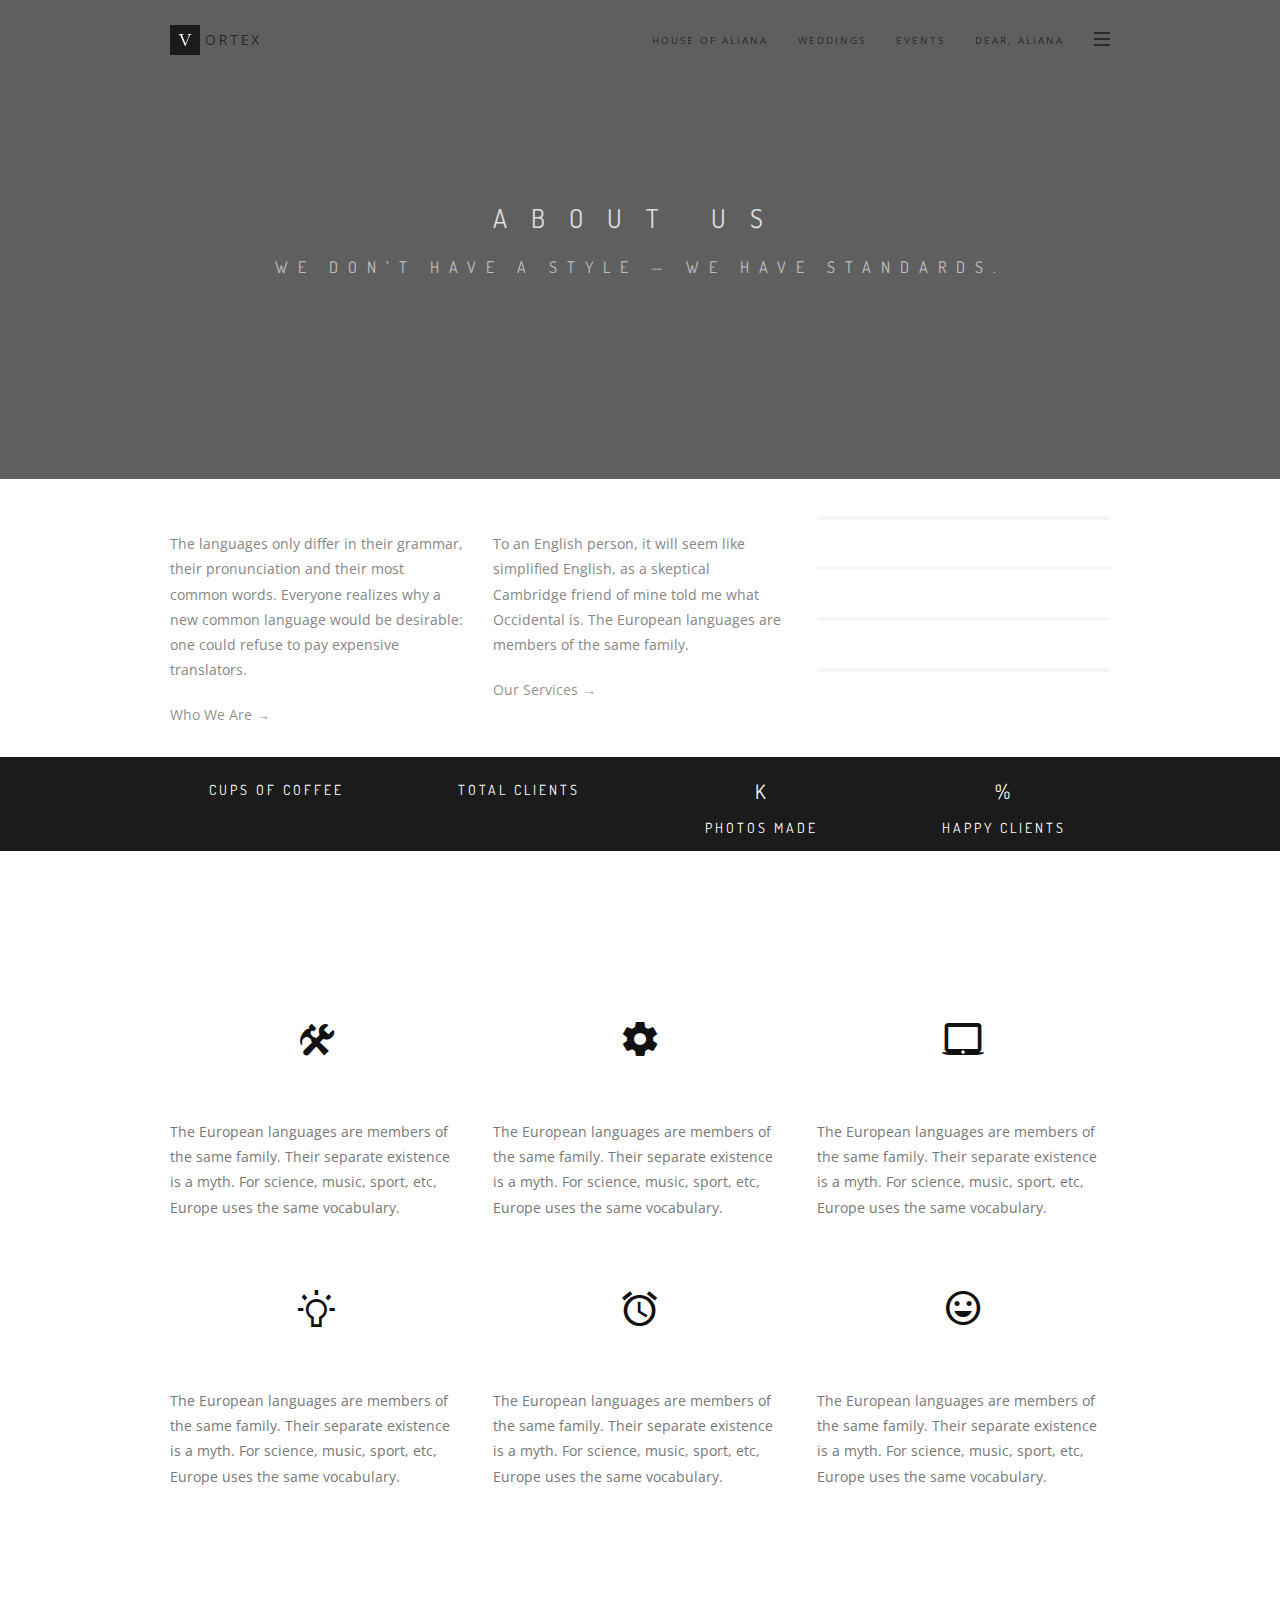
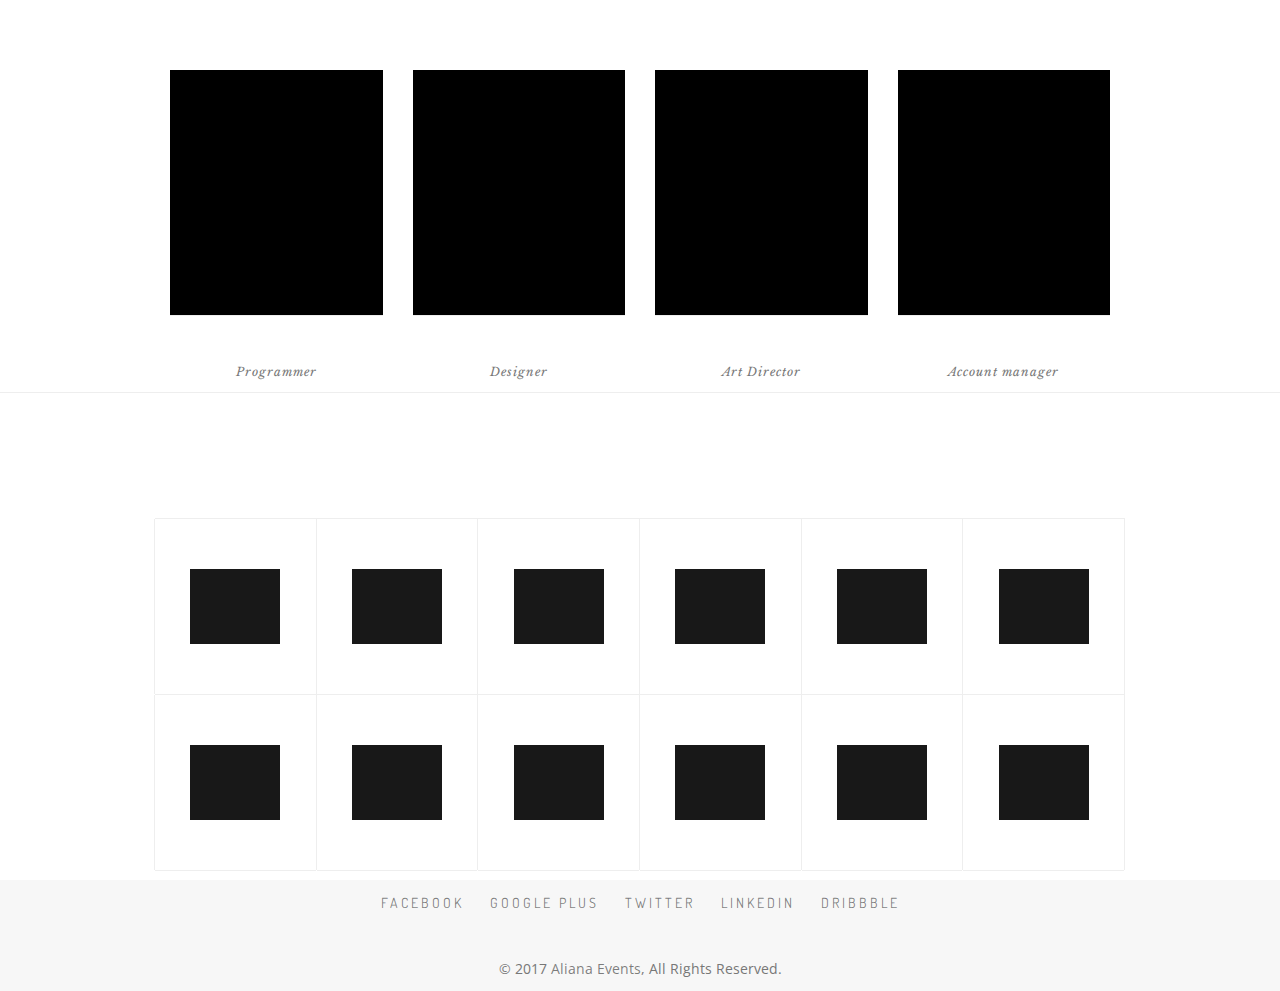
==== commit 6fd13c3e: "Added and structured house.html" ====
--- a/about.html
+++ b/about.html
@@ -141,7 +141,7 @@
 				<!-- /ICONS NAVBAR -->
 
 				<ul class="extra-navbar nav navbar-nav navbar-right">
-					<li><a href="index.html" title="Home">House of Aliana</a></li>
+					<li><a href="house.html" title="Home">House of Aliana</a></li>
 					<li><a href="about.html" title="About">Weddings</a></li>
 					<li><a href="about.html" title="About">Events</a></li>
 					<li><a href="contact.html" title="Contact">Dear, Aliana</a></li>
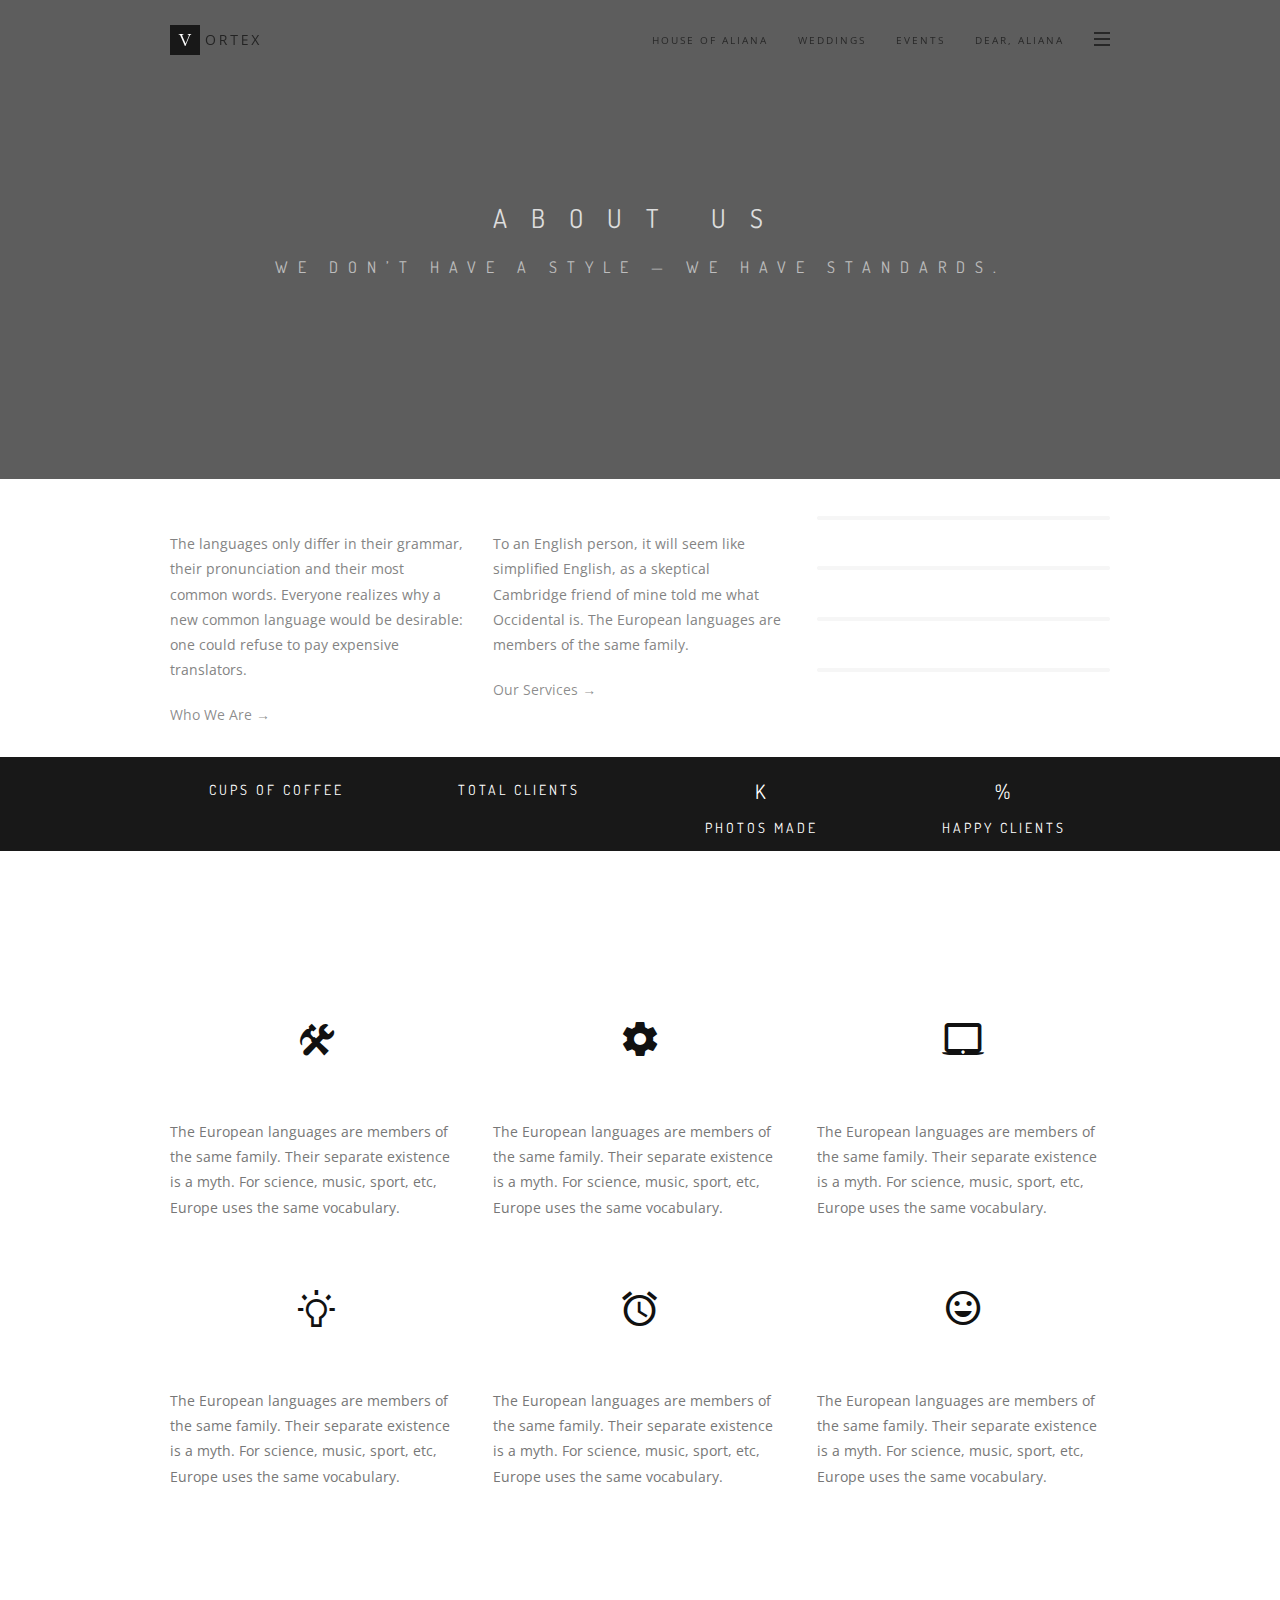
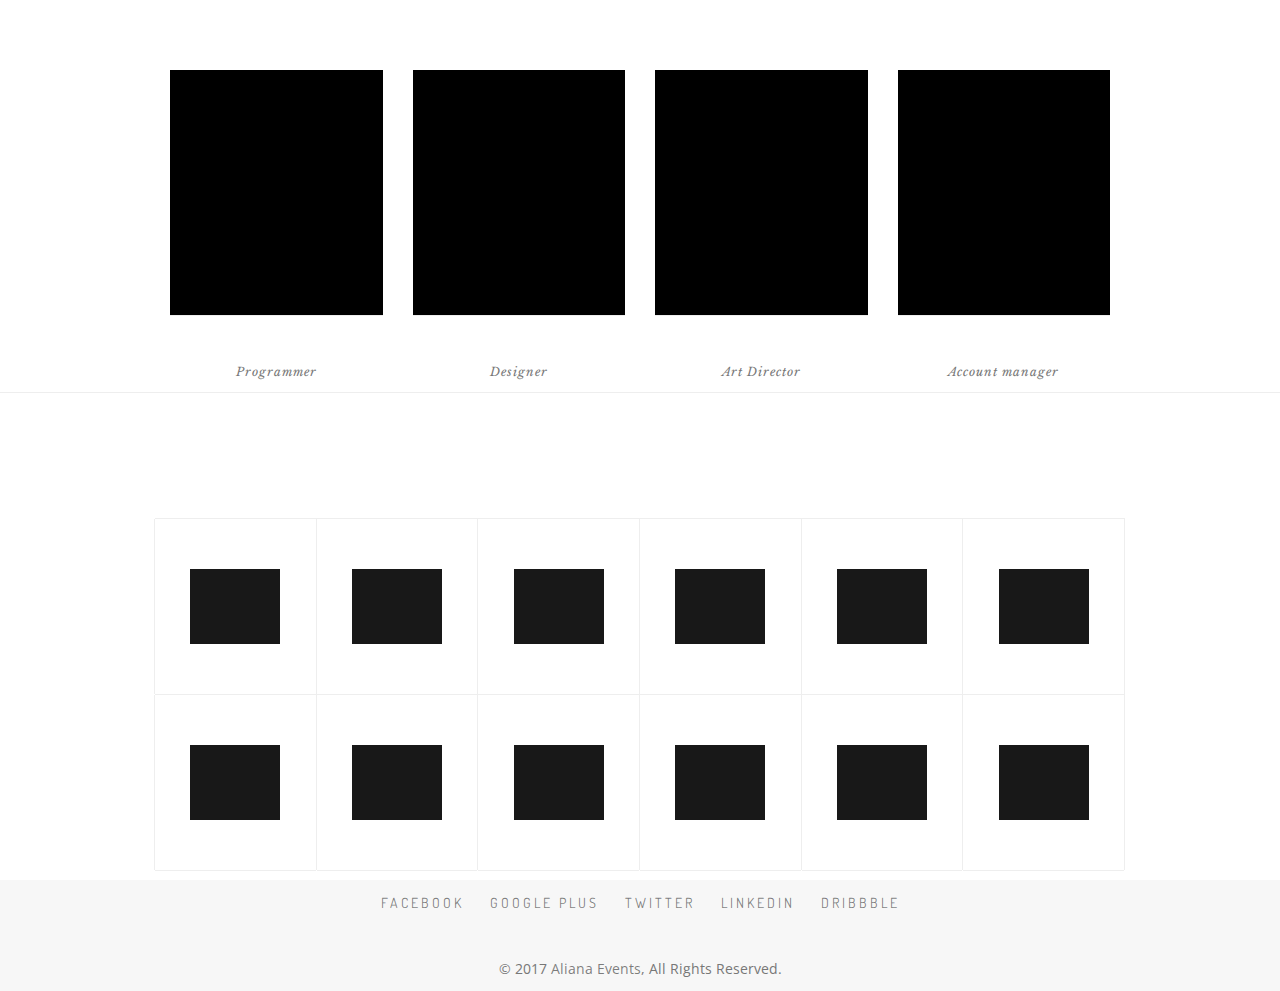
==== commit 7d1a233e: "Structured weddings.html" ====
--- a/about.html
+++ b/about.html
@@ -142,7 +142,7 @@
 
 				<ul class="extra-navbar nav navbar-nav navbar-right">
 					<li><a href="house.html" title="Home">House of Aliana</a></li>
-					<li><a href="about.html" title="About">Weddings</a></li>
+					<li><a href="weddings.html" title="About">Weddings</a></li>
 					<li><a href="about.html" title="About">Events</a></li>
 					<li><a href="contact.html" title="Contact">Dear, Aliana</a></li>
 				</ul>
--- a/assets/css/style.css
+++ b/assets/css/style.css
@@ -749,8 +749,16 @@
 	     -o-transition: all 0.3s cubic-bezier(0.300, 0.100, 0.580, 1.000);
 	        transition: all 0.3s cubic-bezier(0.300, 0.100, 0.580, 1.000);
 }
-
-.gallery-box:hover .gallery:after {
+.gallery-box .gallery-overlay {
+	width: calc(100% - 30px);
+	position: absolute;
+	top: 50%;
+	transform: translateY(-50%);
+	opacity: 0;
+	color: white;
+	transition: opacity 0.2s ease;
+}
+.gallery-box:hover .gallery-overlay, .gallery-box:hover .gallery:after {
 	opacity: 1;
 }
 
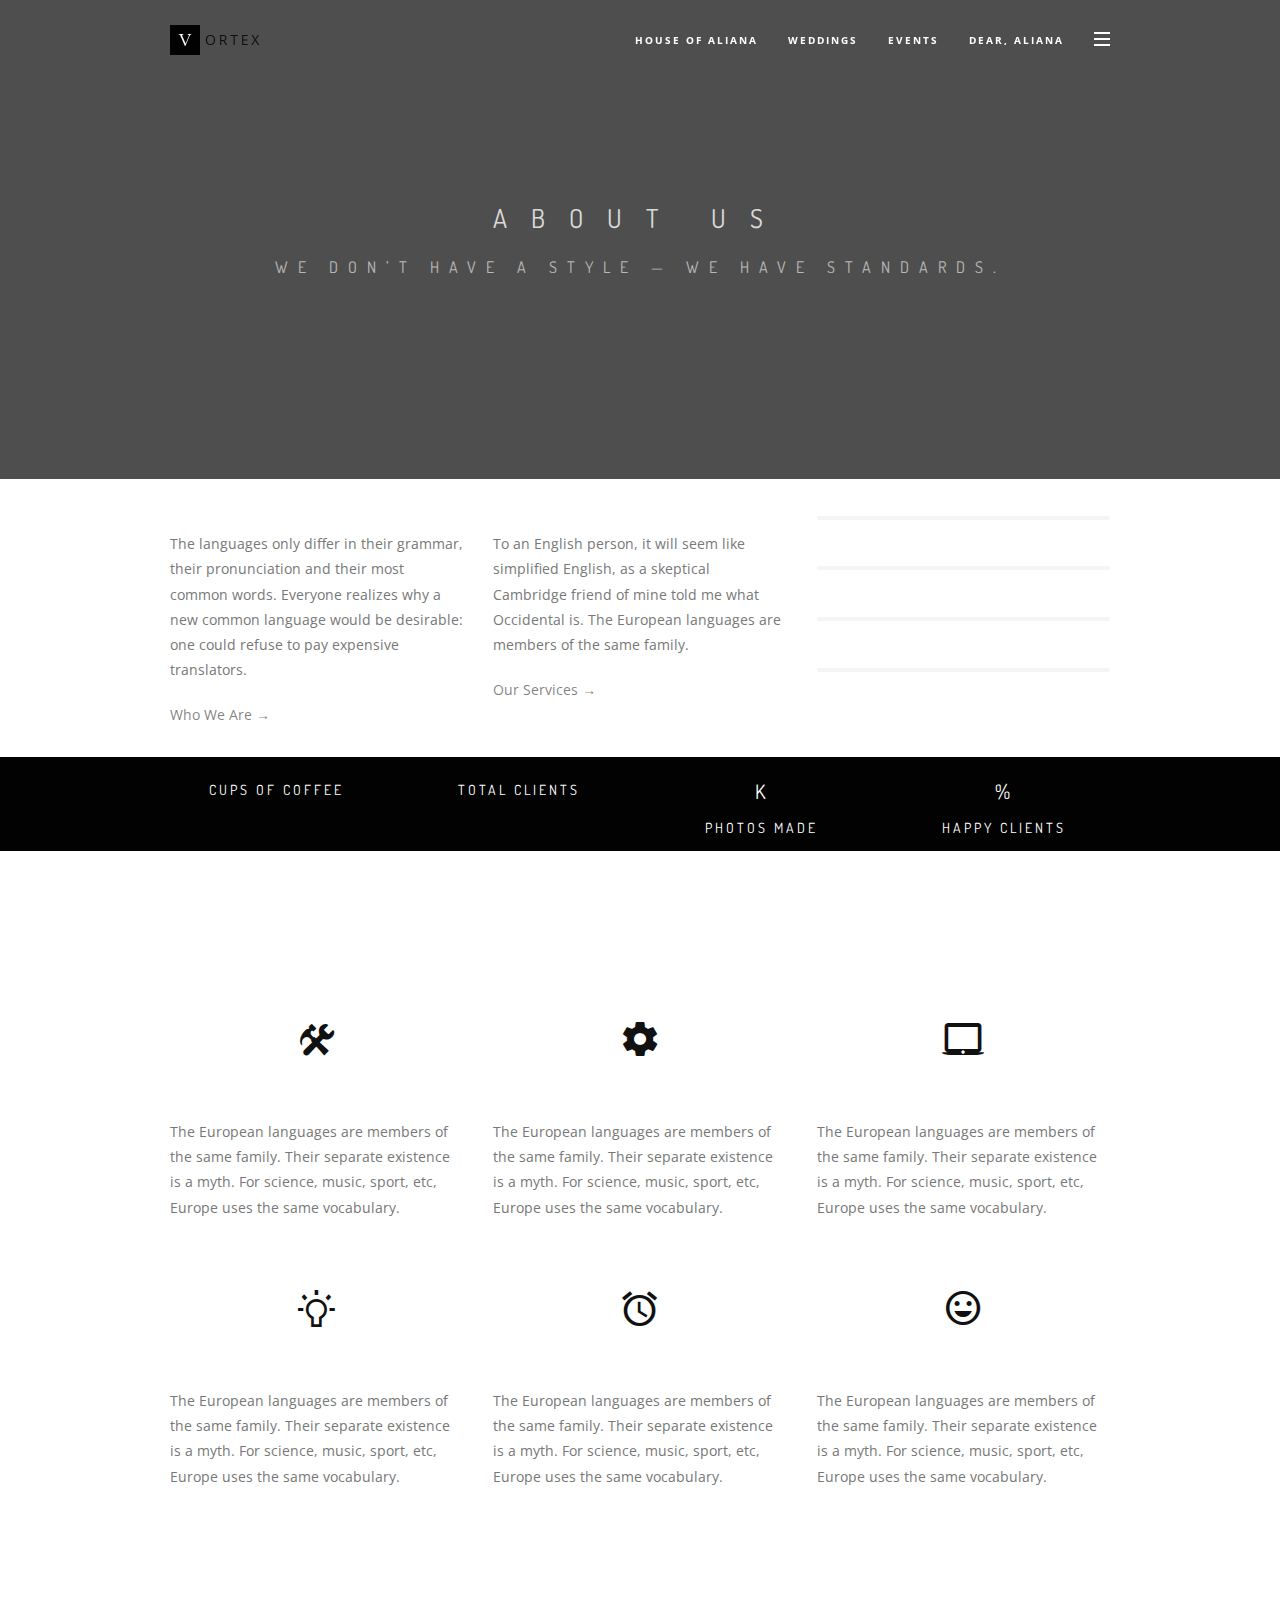
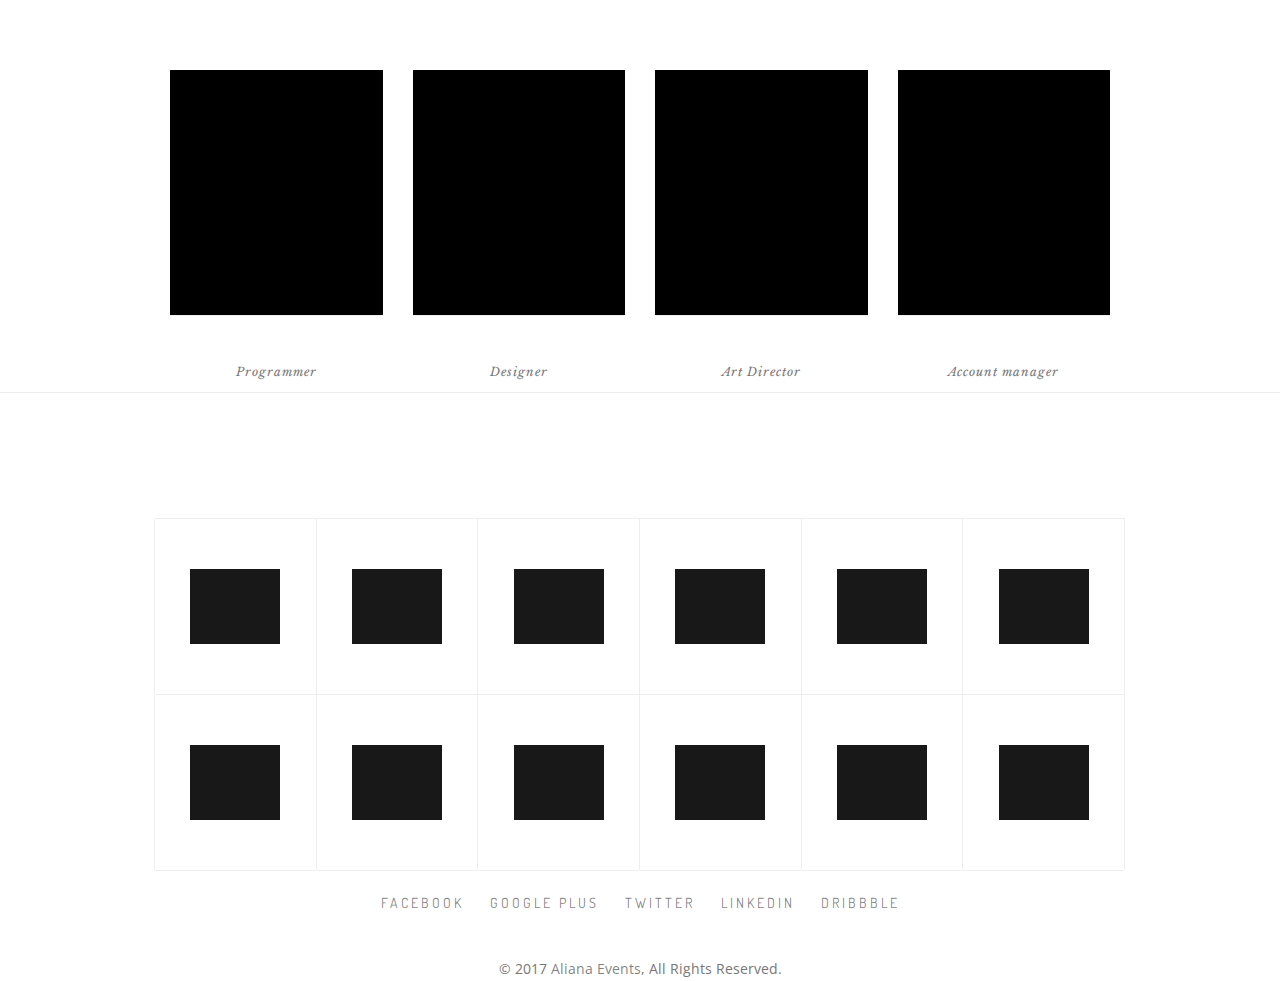
==== commit 62577a6a: "Index is good" ====
--- a/about.html
+++ b/about.html
@@ -696,7 +696,7 @@
 		<!-- /CLIENTS -->
 
 		<!-- FOOTER -->
-		<footer class="module bg-light">
+		<footer class="module">
 
 			<div class="container">
 
--- a/assets/css/style.css
+++ b/assets/css/style.css
@@ -18,7 +18,10 @@
 	overflow-x: hidden;
 	-ms-overflow-style: scrollbar;
 }
-
+.mbYTP_wrapper {
+	width: 100%;
+	height: 100%;
+}
 img {
 	max-width: 100%;
 	height: auto;
@@ -730,24 +733,30 @@
 	font-size: 12px;
 }
 
-.gallery-box .gallery {
+.gallery-box .gallery, .gallery-box .gallery-link {
 	display: block;
 	margin: 20px 0 0;
 }
 
-.gallery-box .gallery:after {
+.gallery-box .gallery:after, .gallery-box .gallery-link:after {
 	background: rgba(255, 255, 255, 0.3);
 	position: absolute;
 	content: "";
-	left: 0;
-	top: 0;
-	height: 100%;
-	width: 100%;
+	left: 15px;
+	top: 35px;
+	height: calc(100% - 70px);
+	width: calc(100% - 30px);
 	opacity: 0;
 	-webkit-transition: all 0.3s cubic-bezier(0.300, 0.100, 0.580, 1.000);
 	   -moz-transition: all 0.3s cubic-bezier(0.300, 0.100, 0.580, 1.000);
 	     -o-transition: all 0.3s cubic-bezier(0.300, 0.100, 0.580, 1.000);
 	        transition: all 0.3s cubic-bezier(0.300, 0.100, 0.580, 1.000);
+}
+@media (max-width: 767px) {
+	.gallery-box .gallery:after, .gallery-box .gallery-link:after {
+		top: 0;
+		height: 100%;
+	}
 }
 .gallery-box .gallery-overlay {
 	width: calc(100% - 30px);
@@ -758,7 +767,7 @@
 	color: white;
 	transition: opacity 0.2s ease;
 }
-.gallery-box:hover .gallery-overlay, .gallery-box:hover .gallery:after {
+.gallery-box:hover .gallery-overlay, .gallery-box:hover .gallery:after, .gallery-box:hover .gallery-link:after {
 	opacity: 1;
 }
 
@@ -1200,7 +1209,10 @@
 }
 
 .navbar-light .show-overlay .icon-bar {
-	background: #111;
+	background: white;
+}
+.navbar-fixed-top:not(.navbar-transparent).navbar-light .show-overlay .icon-bar {
+	background: black;
 }
 
 .navbar-light .show-overlay:hover .icon-bar {
@@ -1383,7 +1395,6 @@
 
 .wrapper {
 	background: #fff;
-	overflow: hidden;
 	margin: 0 auto;
 	width: 100%;
 }
@@ -1398,6 +1409,10 @@
 	   -moz-background-size: cover;
 	     -o-background-size: cover;
 	        background-size: cover;
+}
+
+footer.module {
+	height: 0;
 }
 
 .module-small {
@@ -2060,7 +2075,13 @@
 .navbar-custom .navbar-nav > li > a {
 	padding-top: 15px;
 	padding-bottom: 15px;
-}
+	font-weight: bold;
+	color: white;
+}
+.navbar-fixed-top.navbar-custom:not(.navbar-transparent) .navbar-nav > li > a {
+	color: black;
+}
+
 
 /* -------------------------------------------------------------------
 Responsive Media Querries
@@ -2310,10 +2331,9 @@
 }
 
 .fullscreen-bg {
-  position: fixed;
+  position: relative;
   top: 0;
   right: 0;
-  bottom: 0;
   left: 0;
   overflow: hidden;
   z-index: -100;
@@ -2326,3 +2346,13 @@
   width: 100%;
   height: 100%;
 }
+
+.fullscreen-bg__video video {
+	position: absolute;
+	width: 100%;
+	height: auto;
+}
+
+#hero.module-video {
+	max-height: 56.25vw;
+}
